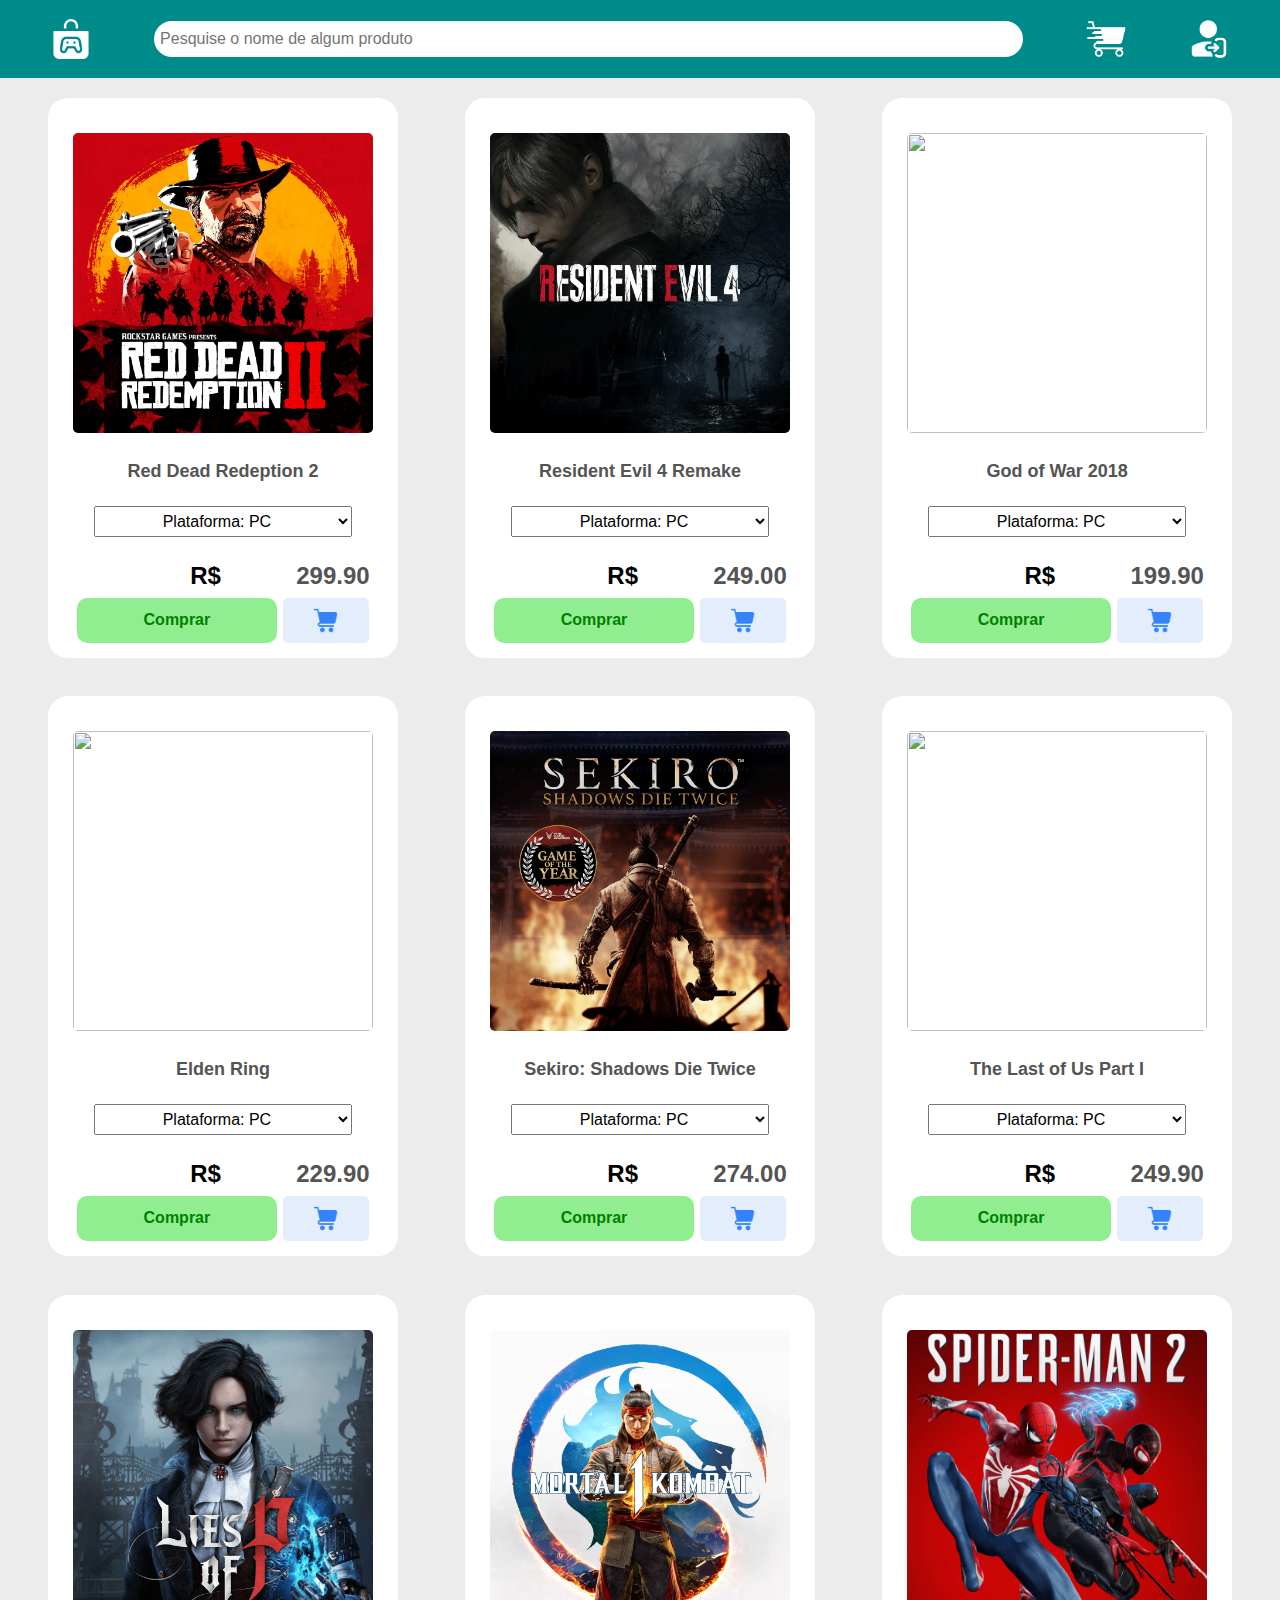
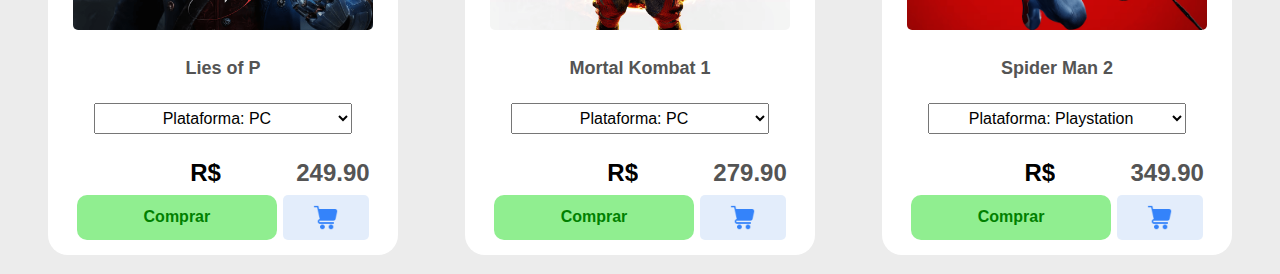
==== index.html @ 0bd013c5 "agr vai p*******a" ====
<!DOCTYPE html>
<html lang="pt-br">

<head>
    <meta charset="UTF-8">
    <meta name="viewport" content="width=device-width, initial-scale=1.0">
    <link rel="icon" type="image/x-icon" href="img/icons/loja-de-jogos.png">
    <link rel="stylesheet" href="https://cdn.jsdelivr.net/npm/bootstrap@4.0.0/dist/css/bootstrap.min.css"
        integrity="sha384-Gn5384xqQ1aoWXA+058RXPxPg6fy4IWvTNh0E263XmFcJlSAwiGgFAW/dAiS6JXm" crossorigin="anonymous">
    <link rel="stylesheet" href="css/index.css">
    <title>Loja online</title>
</head>

<body onload="carrinho()">
    <header>
        <div class="options">
            <a href="index.html"><img src="img/icons/loja-de-fachada.png" alt=""></a>
            <input type="search" placeholder="Pesquise o nome de algum produto">
            <a href="carrinho.html"><img src="img/icons/carrinho-de-compras.png" alt=""></a>
            <a href="cadastro.html"><img src="img/icons/login.png" id="user"></a>
            <button class="logDesactive" onclick="sair()"><img src="img/icons/logout.png" alt="visitante"></button>
        </div>
    </header>

    <div class="list">
        <div class="item">
            <img id="img1" src="img/rdr2.png" alt="" class="img"><br>
            <input id="desc1" class="desc" type="text" value="Red Dead Redeption 2" disabled>
            <div>
                <select name="platform" id="platform1">
                    <option value="PC">Plataforma: PC</option>
                    <option value="XBOX">Plataforma: XBOX</option>
                    <option value="Playstation">Plataforma: Playstation</option>
                </select>
            </div>
            <div>
                <input class="price" type="text" value="R$">
                <input id="price1" class="price" type="text" value="299.90" disabled>
            </div>
            <div>
                <a href="carrinho.html" class="buy"
                    onclick="addCarrinho('#img1', '#platform1', '#desc1', '#price1')">Comprar</a>
                <button class="setCart" onclick="addCarrinho('#img1', '#platform1', '#desc1', '#price1') ,     alert('Item adicionado ao carrinho!')
                "><img src="img/icons/carrinho-carrinho.png" alt="" class="icon"></button>
            </div>
        </div>
        <div class="item">
            <img id="img2" src="img/re4.png" alt="" class="img"><br>
            <input id="desc2" class="desc" type="text" value="Resident Evil 4 Remake" disabled>
            <div>
                <select name="platform" id="platform2">
                    <option value="PC">Plataforma: PC</option>
                    <option value="XBOX">Plataforma: XBOX</option>
                    <option value="Playstation">Plataforma: Playstation</option>
                </select>
            </div>
            <div>
                <input class="price" type="text" value="R$">
                <input id="price2" class="price" type="text" value="249.00" disabled>
            </div>
            <div>
                <a href="carrinho.html" class="buy"
                    onclick="addCarrinho('#img2', '#platform2', '#desc2', '#price2')">Comprar</a>
                <button class="setCart" onclick="addCarrinho('#img2', '#platform2', '#desc2', '#price2') ,     alert('Item adicionado ao carrinho!')
                "><img src="img/icons/carrinho-carrinho.png" alt="" class="icon"></button>
            </div>
        </div>
        <div class="item">
            <img id="img3" src="img/gow.png" alt="" class="img"><br>
            <input id="desc3" class="desc" type="text" value="God of War 2018" disabled>
            <div>
                <select name="platform" id="platform3">
                    <option value="PC">Plataforma: PC</option>
                    <option value="XBOX" disabled>Plataforma: XBOX</option>
                    <option value="Playstation">Plataforma: Playstation</option>
                </select>
            </div>
            <div>
                <input class="price" type="text" value="R$">
                <input id="price3" class="price" type="text" value="199.90" disabled>
            </div>
            <div>
                <a href="carrinho.html" class="buy"
                    onclick="addCarrinho('#img3', '#platform3', '#desc3', '#price3')">Comprar</a>
                <button class="setCart" onclick="addCarrinho('#img3', '#platform3', '#desc3', '#price3') ,     alert('Item adicionado ao carrinho!')
                "><img src="img/icons/carrinho-carrinho.png" alt="" class="icon"></button>
            </div>
        </div>
    </div>
    <div class="list">
        <div class="item">
            <img id="img4" src="img/elden_ring.png" alt="" class="img"><br>
            <input id="desc4" class="desc" type="text" value="Elden Ring" disabled>
            <div>
                <select name="platform" id="platform4">
                    <option value="PC">Plataforma: PC</option>
                    <option value="XBOX">Plataforma: XBOX</option>
                    <option value="Playstation">Plataforma: Playstation</option>
                </select>
            </div>
            <div>
                <input class="price" type="text" value="R$">
                <input id="price4" class="price" type="text" value="229.90" disabled>
            </div>
            <div>
                <a href="carrinho.html" class="buy"
                    onclick="addCarrinho('#img4', '#platform4', '#desc4', '#price4')">Comprar</a>
                <button class="setCart" onclick="addCarrinho('#img4', '#platform4', '#desc4', '#price4') ,     alert('Item adicionado ao carrinho!')
                "><img src="img/icons/carrinho-carrinho.png" alt="" class="icon"></button>
            </div>
        </div>
        <div class="item">
            <img id="img5" src="img/sekiro.png" alt="" class="img"><br>
            <input id="desc5" class="desc" type="text" value="Sekiro: Shadows Die Twice" disabled>
            <div>
                <select name="platform" id="platform5">
                    <option value="PC">Plataforma: PC</option>
                    <option value="XBOX">Plataforma: XBOX</option>
                    <option value="Playstation">Plataforma: Playstation</option>
                </select>
            </div>
            <div>
                <input class="price" type="text" value="R$">
                <input id="price5" class="price" type="text" value="274.00" disabled>
            </div>
            <div>
                <a href="carrinho.html" class="buy"
                    onclick="addCarrinho('#img5', '#platform5', '#desc5', '#price5')">Comprar</a>
                <button class="setCart" onclick="addCarrinho('#img5', '#platform5', '#desc5', '#price5') ,     alert('Item adicionado ao carrinho!')
                "><img src="img/icons/carrinho-carrinho.png" alt="" class="icon"></button>
            </div>
        </div>
        <div class="item">
            <img id="img6" src="img/tlou.png" alt="" class="img"><br>
            <input id="desc6" class="desc" type="text" value="The Last of Us Part I" disabled>
            <div>
                <select name="platform" id="platform6">
                    <option value="PC">Plataforma: PC</option>
                    <option value="XBOX" disabled>Plataforma: XBOX</option>
                    <option value="Playstation">Plataforma: Playstation</option>
                </select>
            </div>
            <div>
                <input class="price" type="text" value="R$">
                <input id="price6" class="price" type="text" value="249.90" disabled>
            </div>
            <div>
                <a href="carrinho.html" class="buy"
                    onclick="addCarrinho('#img6', '#platform6', '#desc6', '#price6')">Comprar</a>
                <button class="setCart" onclick="addCarrinho('#img6', '#platform6', '#desc6', '#price6') ,     alert('Item adicionado ao carrinho!')
                "><img src="img/icons/carrinho-carrinho.png" class="icon"></button>
            </div>
        </div>
    </div>
    <div class="list">
        <div class="item">
            <img id="img7" src="img/lies_of_p.png" alt="" class="img"><br>
            <input id="desc7" class="desc" type="text" value="Lies of P" disabled>
            <div>
                <select name="platform" id="platform7">
                    <option value="PC">Plataforma: PC</option>
                    <option value="XBOX">Plataforma: XBOX</option>
                    <option value="Playstation">Plataforma: Playstation</option>
                </select>
            </div>
            <div>
                <input class="price" type="text" value="R$">
                <input id="price7" class="price" type="text" value="249.90" disabled>
            </div>
            <div>
                <a href="carrinho.html" class="buy"
                    onclick="addCarrinho('#img7', '#platform7', '#desc7', '#price7')">Comprar</a>
                <button class="setCart" onclick="addCarrinho('#img7', '#platform7', '#desc7', '#price7') ,      alert('Item adicionado ao carrinho!')
                "><img src="img/icons/carrinho-carrinho.png" class="icon"></button>
            </div>
        </div>
        <div class="item">
            <img id="img8" src="img/mk1.png" alt="" class="img"><br>
            <input id="desc8" class="desc" type="text" value="Mortal Kombat 1" disabled>
            <div>
                <select name="platform" id="platform8">
                    <option value="PC">Plataforma: PC</option>
                    <option value="XBOX">Plataforma: XBOX</option>
                    <option value="Playstation">Plataforma: Playstation</option>
                </select>
            </div>
            <div>
                <input class="price" type="text" value="R$">
                <input id="price8" class="price" type="text" value="279.90" disabled>
            </div>
            <div>
                <a href="carrinho.html" class="buy"
                    onclick="addCarrinho('#img8', '#platform8', '#desc8', '#price8')">Comprar</a>
                <button class="setCart" onclick="addCarrinho('#img8', '#platform8', '#desc8', '#price8') ,     alert('Item adicionado ao carrinho!')
                "><img src="img/icons/carrinho-carrinho.png" alt="" class="icon"></button>
            </div>
        </div>
        <div class="item">
            <img id="img9" src="img/sp2.png" alt="" class="img"><br>
            <input id="desc9" class="desc" type="text" value="Spider Man 2" disabled>
            <div>
                <select name="platform" id="platform9">
                    <option value="PC" disabled>Plataforma: PC</option>
                    <option value="XBOX" disabled>Plataforma: XBOX</option>
                    <option value="Playstation">Plataforma: Playstation</option>
                </select>
            </div>
            <div>
                <input class="price" type="text" value="R$">
                <input id="price9" class="price" type="text" value="349.90" disabled>
            </div>
            <div>
                <a href="carrinho.html" class="buy"
                    onclick="addCarrinho('#img9', '#platform9', '#desc9', '#price9')">Comprar</a>
                <button class="setCart" onclick="addCarrinho('#img9', '#platform9', '#desc9', '#price9') ,     alert('Item adicionado ao carrinho!')
                "><img src="img/icons/carrinho-carrinho.png" alt="" class="icon"></button>
            </div>
        </div>
    </div>

    <script src="js/cadastro.js"></script>
    <script src="js/carrinho.js"></script>
</body>

</html>
---- css/index.css ----
body {
    background-color: rgb(236, 236, 236);
    text-decoration: none;
    font-family: sans-serif;
}

.options {
    display: flex;
    justify-content: space-around;
    text-align: center;
    align-items: center;
    background-color: darkcyan;
    padding: 1.5%;
}

.options input {
    width: 70%;
    padding: 0.5%;
    border: none;
    border-radius: 20px;
    outline: none;
}

.options img {
    width: 40px;
    height: 40px;
    filter: invert(100);
}

.list {
    display: flex;
    flex-direction: row;
    justify-content: space-evenly;
}

.item {
    display: flex;
    flex-direction: column;
    align-items: center;
    justify-content: center;
    text-align: center;
    background-color: white;
    border-radius: 20px;
    width: 350px;
    margin: 1.5%;
}

.item div {
    display: flex;
    flex-direction: row;
    width: 85%;
}

.item input {
    background-color: transparent;
    border: none;
    outline: none;
    width: 80%;
}

select {
    width: 100%;
    padding: 5px;
    outline: none;
    text-align: center;
    margin: 20px;
}

option:disabled {
    background-color: lightcoral;
    color: red;
}

.desc {
    text-align: center;
    font-weight: bolder;
    font-size: large;
}

.price {
    text-align: right;
    font-weight: bolder;
    font-size: x-large;
}

.item button,
.item a {
    text-decoration: none;
    border: none;
    outline: none;
    padding: 10px;
    margin: 1%;
    margin-bottom: 5%;
    transition: 0.5s;
}

.buy {
    background-color: lightgreen;
    color: green;
    font-weight: bolder;
    border-radius: 10px;
    width: 70%;
}


.buy:hover {
    background-color: rgba(112, 185, 112, 0.788);
    color: green;
    transition: 0.5s;
}

.setCart:hover {
    background-color: rgba(65, 137, 230, 0.281);
    transition: 0.5s;

}

.setCart img {
    width: 25px;
}

.setCart {
    background-color: rgba(65, 137, 230, .15);
    border-radius: 5px;
    width: 30%;


}

.item .img {
    width: 300px;
    height: 300px;
    margin-top: 10%;
    border-radius: 5px;
}

.logActive{
    display: block;
    background-color: transparent;
    border: none;
    outline: none;
}

.logDesactive{
    display: none;
}
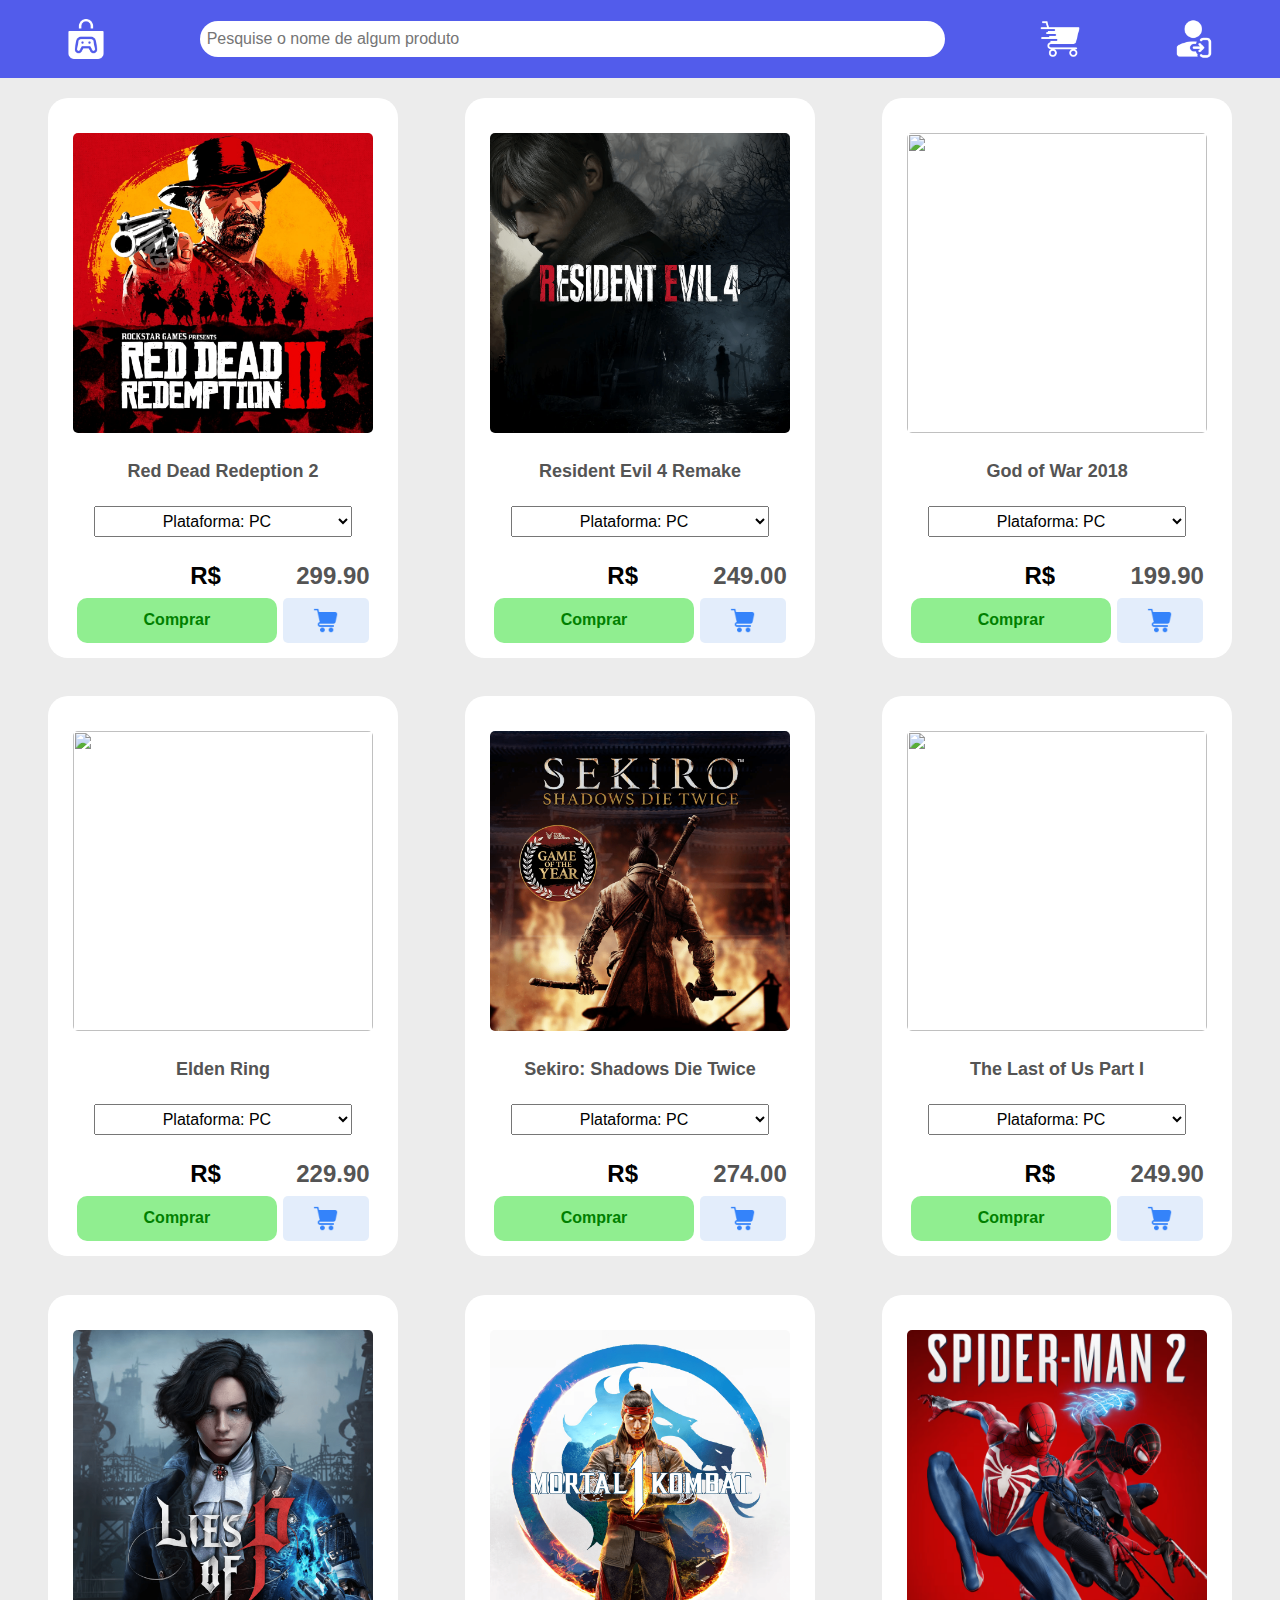
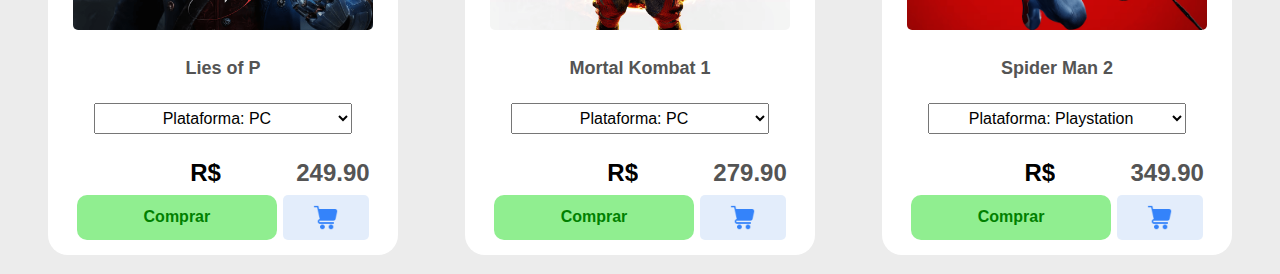
==== commit 501030b6: "update loja" ====
--- a/index.html
+++ b/index.html
@@ -8,6 +8,7 @@
     <link rel="stylesheet" href="https://cdn.jsdelivr.net/npm/bootstrap@4.0.0/dist/css/bootstrap.min.css"
         integrity="sha384-Gn5384xqQ1aoWXA+058RXPxPg6fy4IWvTNh0E263XmFcJlSAwiGgFAW/dAiS6JXm" crossorigin="anonymous">
     <link rel="stylesheet" href="css/index.css">
+    <link rel="stylesheet" href="css/header.css">
     <title>Loja online</title>
 </head>
 
--- a/css/index.css
+++ b/css/index.css
@@ -1,36 +1,23 @@
 body {
+    width: 100%;
+    height: min-content;
     background-color: rgb(236, 236, 236);
     text-decoration: none;
     font-family: sans-serif;
-}
-
-.options {
-    display: flex;
-    justify-content: space-around;
-    text-align: center;
-    align-items: center;
-    background-color: darkcyan;
-    padding: 1.5%;
-}
-
-.options input {
-    width: 70%;
-    padding: 0.5%;
-    border: none;
-    border-radius: 20px;
-    outline: none;
-}
-
-.options img {
-    width: 40px;
-    height: 40px;
-    filter: invert(100);
 }
 
 .list {
     display: flex;
     flex-direction: row;
     justify-content: space-evenly;
+}
+
+@media screen and (max-width: 767px) {
+    .list {
+        flex-direction: column;
+        justify-content: center;
+        width: 100%;
+    }
 }
 
 .item {
@@ -45,10 +32,25 @@
     margin: 1.5%;
 }
 
+@media screen and (max-width: 767px) {
+    .item {
+        margin: 0 auto;
+        margin-bottom: 2.5%;
+        margin-top: 5%;
+
+    }
+}
+
 .item div {
     display: flex;
     flex-direction: row;
     width: 85%;
+}
+
+@media screen and (max-width: 767px) {
+    .item div {
+        width: 90%;
+    }
 }
 
 .item input {
@@ -134,13 +136,10 @@
     border-radius: 5px;
 }
 
-.logActive{
-    display: block;
-    background-color: transparent;
-    border: none;
-    outline: none;
+@media screen and (max-width: 767px) {
+    .item .img {
+        width: 275px;
+        height: 275px;
+        margin-top: 5%;
+    }
 }
-
-.logDesactive{
-    display: none;
-}
--- a/css/header.css
+++ b/css/header.css
@@ -0,0 +1,66 @@
+body {
+    background-color: rgb(236, 236, 236);
+    text-decoration: none;
+    font-family: sans-serif;
+}
+
+.options {
+    display: flex;
+    justify-content: space-around;
+    text-align: center;
+    align-items: center;
+    background-color: #525CEB;
+    padding: 1.5%;
+}
+
+@media screen and (max-width: 767px) {
+    .options {
+        padding: 5%;
+        justify-content: space-between;
+    }
+}
+
+.options input {
+    width: 60%;
+    padding: 0.5%;
+    border: none;
+    border-radius: 20px;
+    outline: none;
+}
+
+@media screen and (max-width: 767px) {
+    .options input {
+        padding: 0.2%;
+    }
+}
+
+.options img {
+    width: 40px;
+    height: 40px;
+    filter: invert(100);
+}
+
+#user.log{
+    border-radius: 50%;
+    filter: invert(0);
+
+}
+
+@media screen and (max-width: 767px) {
+    .options img {
+        width: 25px;
+        height: 25px;
+    }
+}
+
+.logActive {
+    display: block;
+    background-color: transparent;
+    border: none;
+    outline: none;
+
+}
+
+.logDesactive {
+    display: none;
+}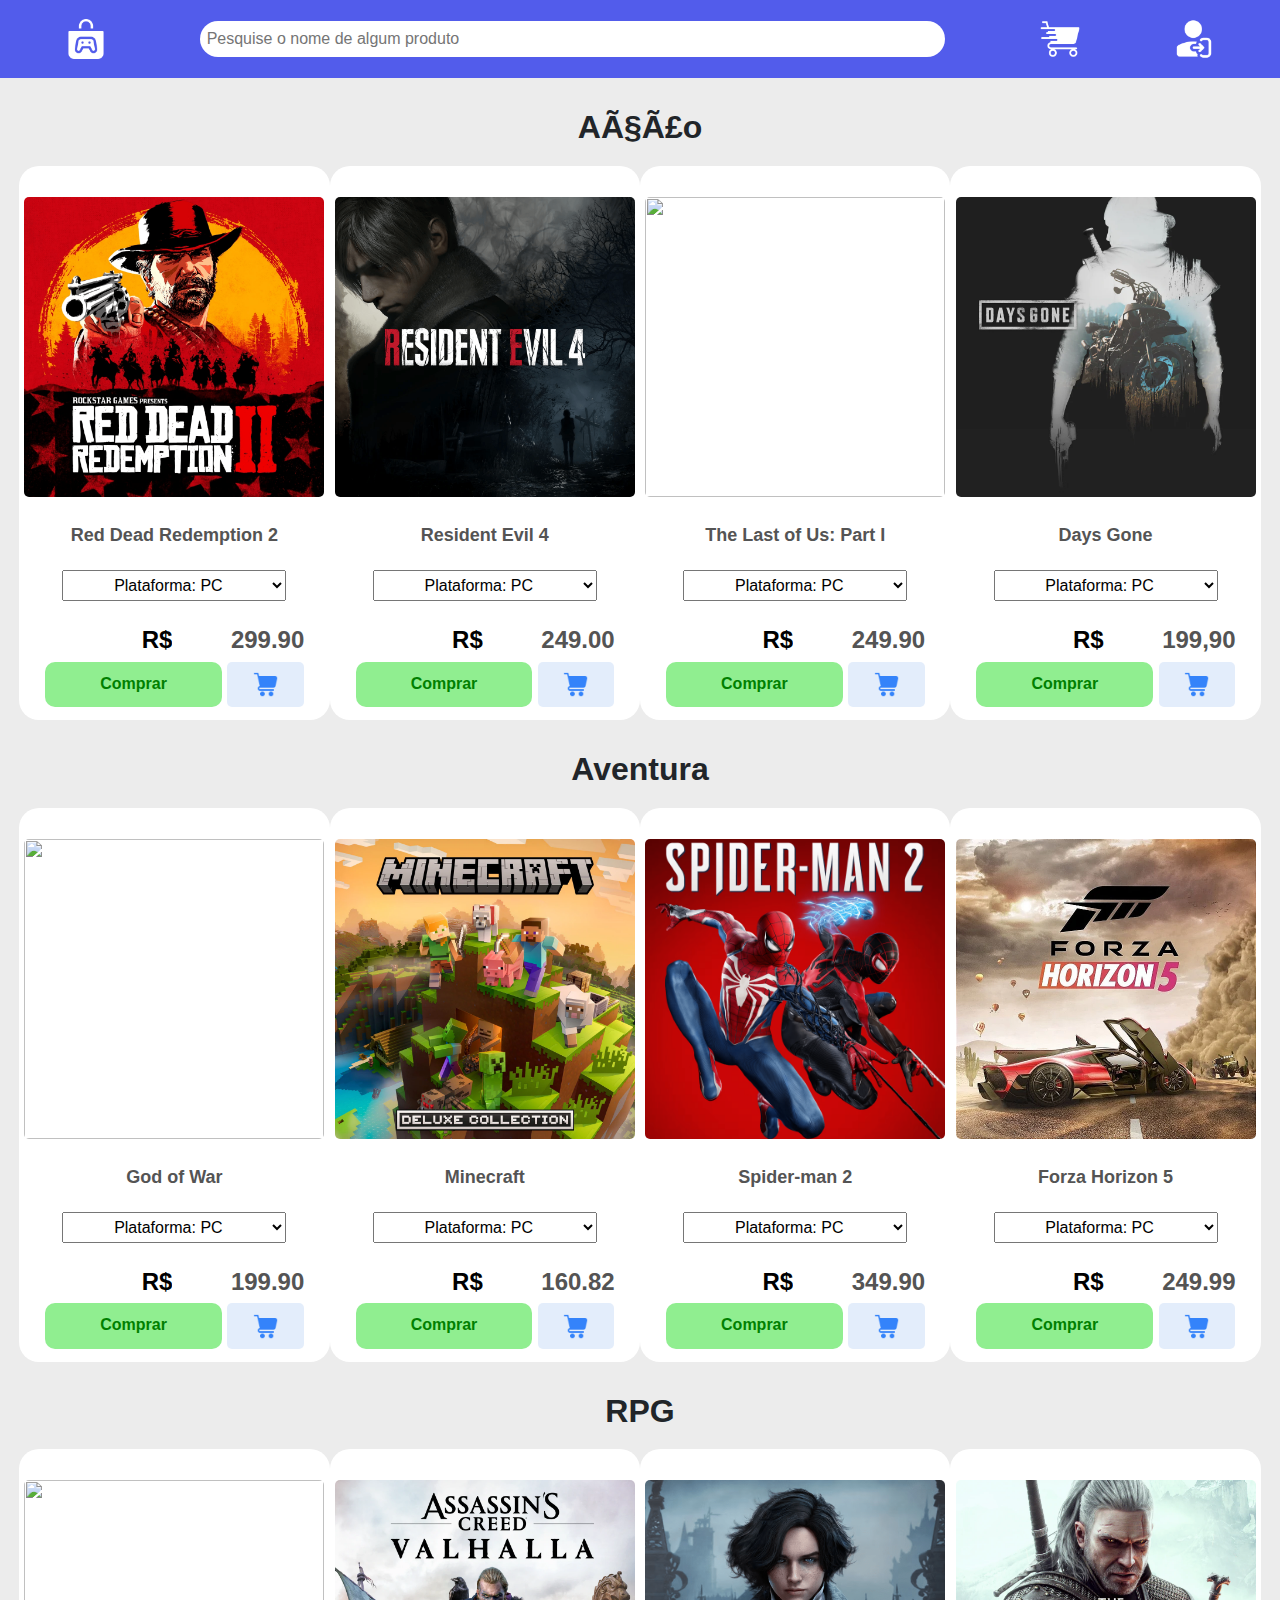
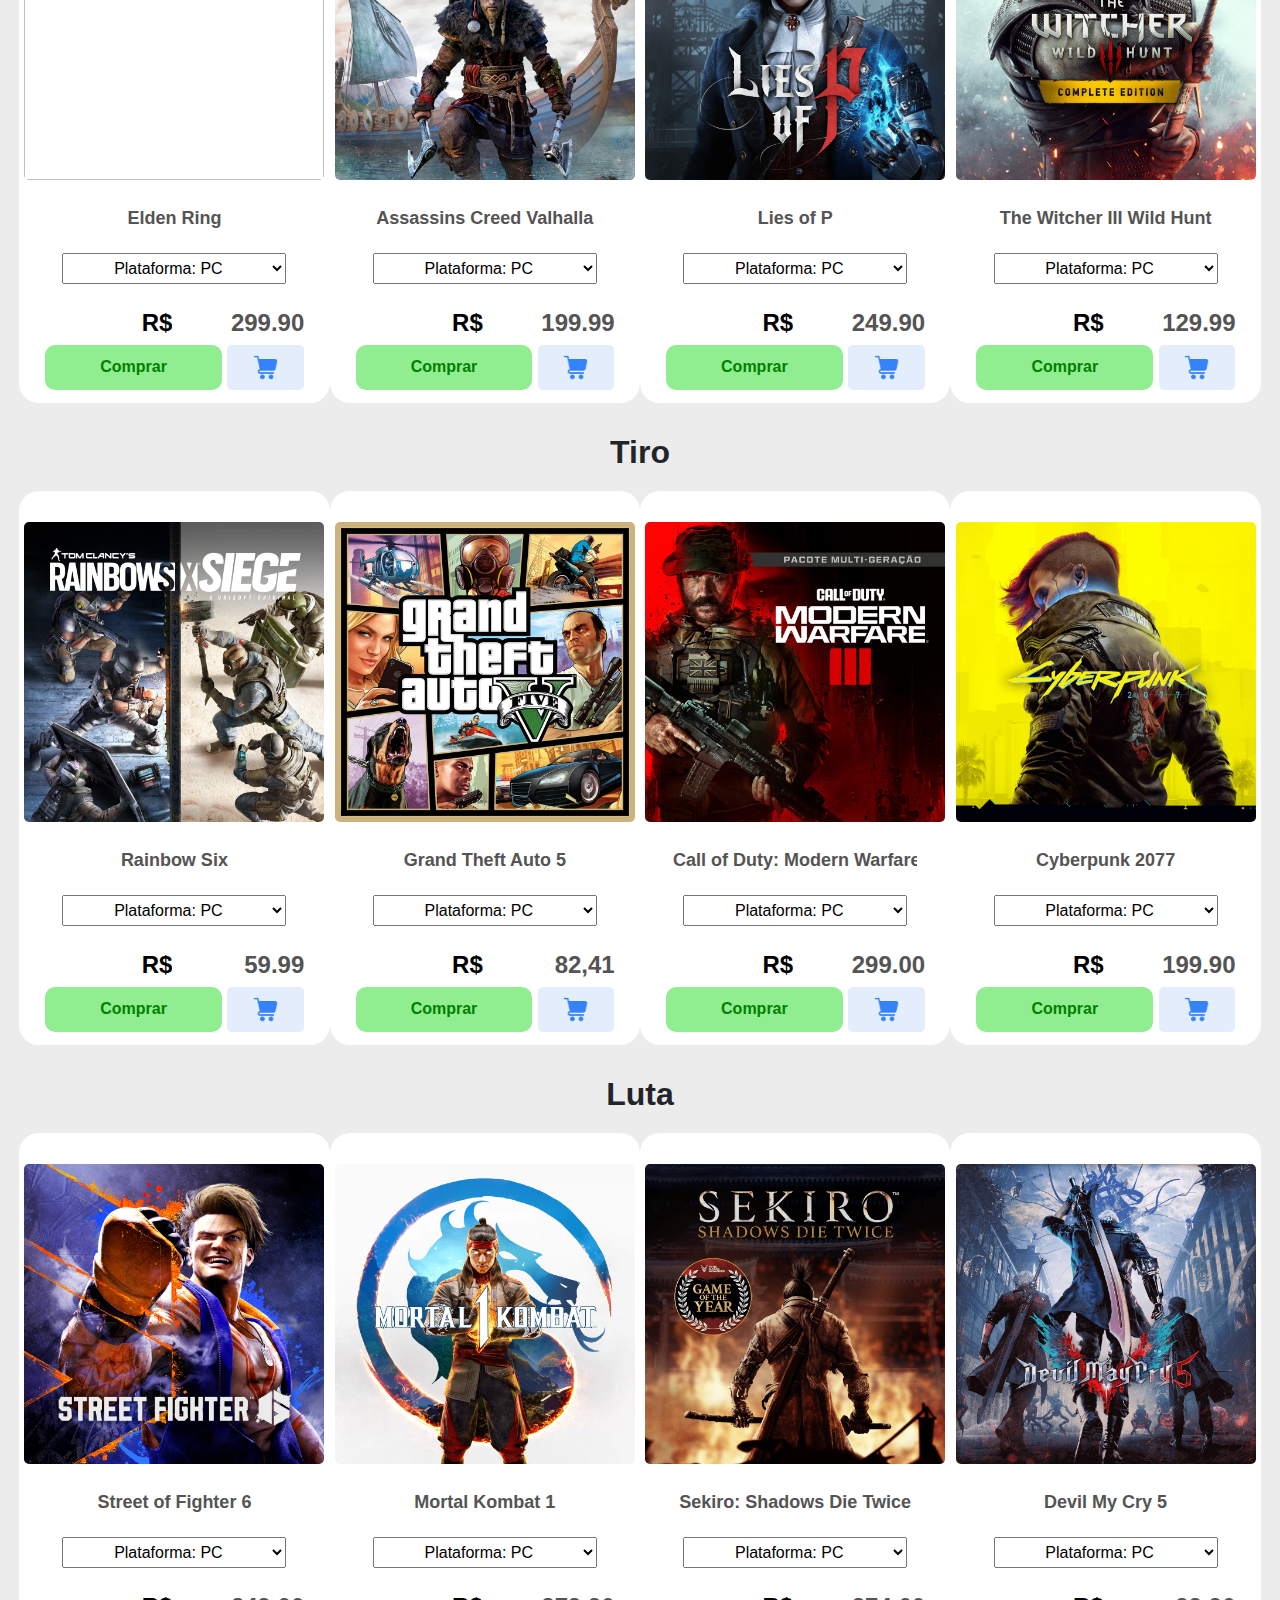
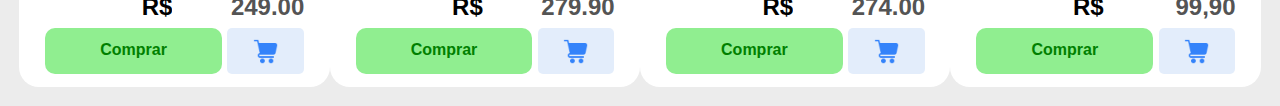
==== commit 27cd256b: "rework index" ====
--- a/index.html
+++ b/index.html
@@ -2,17 +2,17 @@
 <html lang="pt-br">
 
 <head>
-    <meta charset="UTF-8">
+    <meta charset="UTF-">
     <meta name="viewport" content="width=device-width, initial-scale=1.0">
     <link rel="icon" type="image/x-icon" href="img/icons/loja-de-jogos.png">
     <link rel="stylesheet" href="https://cdn.jsdelivr.net/npm/bootstrap@4.0.0/dist/css/bootstrap.min.css"
-        integrity="sha384-Gn5384xqQ1aoWXA+058RXPxPg6fy4IWvTNh0E263XmFcJlSAwiGgFAW/dAiS6JXm" crossorigin="anonymous">
+        integrity="sha34-Gn534xqQ1aoWXA+05RXPxPg6fy4IWvTNh0E263XmFcJlSAwiGgFAW/dAiS6JXm" crossorigin="anonymous">
     <link rel="stylesheet" href="css/index.css">
     <link rel="stylesheet" href="css/header.css">
     <title>Loja online</title>
 </head>
 
-<body onload="carrinho()">
+<body onload="carrinho(), loadItens()">
     <header>
         <div class="options">
             <a href="index.html"><img src="img/icons/loja-de-fachada.png" alt=""></a>
@@ -23,202 +23,433 @@
         </div>
     </header>
 
+    <h2>Ação</h2>
     <div class="list">
         <div class="item">
-            <img id="img1" src="img/rdr2.png" alt="" class="img"><br>
-            <input id="desc1" class="desc" type="text" value="Red Dead Redeption 2" disabled>
-            <div>
-                <select name="platform" id="platform1">
-                    <option value="PC">Plataforma: PC</option>
-                    <option value="XBOX">Plataforma: XBOX</option>
-                    <option value="Playstation">Plataforma: Playstation</option>
-                </select>
-            </div>
-            <div>
-                <input class="price" type="text" value="R$">
-                <input id="price1" class="price" type="text" value="299.90" disabled>
-            </div>
-            <div>
-                <a href="carrinho.html" class="buy"
-                    onclick="addCarrinho('#img1', '#platform1', '#desc1', '#price1')">Comprar</a>
-                <button class="setCart" onclick="addCarrinho('#img1', '#platform1', '#desc1', '#price1') ,     alert('Item adicionado ao carrinho!')
-                "><img src="img/icons/carrinho-carrinho.png" alt="" class="icon"></button>
-            </div>
-        </div>
-        <div class="item">
-            <img id="img2" src="img/re4.png" alt="" class="img"><br>
-            <input id="desc2" class="desc" type="text" value="Resident Evil 4 Remake" disabled>
-            <div>
-                <select name="platform" id="platform2">
-                    <option value="PC">Plataforma: PC</option>
-                    <option value="XBOX">Plataforma: XBOX</option>
-                    <option value="Playstation">Plataforma: Playstation</option>
-                </select>
-            </div>
-            <div>
-                <input class="price" type="text" value="R$">
-                <input id="price2" class="price" type="text" value="249.00" disabled>
-            </div>
-            <div>
-                <a href="carrinho.html" class="buy"
-                    onclick="addCarrinho('#img2', '#platform2', '#desc2', '#price2')">Comprar</a>
-                <button class="setCart" onclick="addCarrinho('#img2', '#platform2', '#desc2', '#price2') ,     alert('Item adicionado ao carrinho!')
-                "><img src="img/icons/carrinho-carrinho.png" alt="" class="icon"></button>
-            </div>
-        </div>
-        <div class="item">
-            <img id="img3" src="img/gow.png" alt="" class="img"><br>
-            <input id="desc3" class="desc" type="text" value="God of War 2018" disabled>
-            <div>
-                <select name="platform" id="platform3">
-                    <option value="PC">Plataforma: PC</option>
-                    <option value="XBOX" disabled>Plataforma: XBOX</option>
-                    <option value="Playstation">Plataforma: Playstation</option>
-                </select>
-            </div>
-            <div>
-                <input class="price" type="text" value="R$">
-                <input id="price3" class="price" type="text" value="199.90" disabled>
-            </div>
-            <div>
-                <a href="carrinho.html" class="buy"
-                    onclick="addCarrinho('#img3', '#platform3', '#desc3', '#price3')">Comprar</a>
-                <button class="setCart" onclick="addCarrinho('#img3', '#platform3', '#desc3', '#price3') ,     alert('Item adicionado ao carrinho!')
-                "><img src="img/icons/carrinho-carrinho.png" alt="" class="icon"></button>
+            <img id="img" src="" alt="" class="img"><br>
+            <input id="desc" class="desc" type="text" value="" disabled>
+            <div>
+                <select name="platform" id="platform">
+                    <option value="PC">Plataforma: PC</option>
+                    <option value="XBOX">Plataforma: XBOX</option>
+                    <option value="Playstation">Plataforma: Playstation</option>
+                </select>
+            </div>
+            <div>
+                <input class="price" type="text" value="R$">
+                <input id="price" class="price" type="text" value="" disabled>
+            </div>
+            <div>
+                <a href="carrinho.html" class="buy" onclick="addCarrinho(0)">Comprar</a>
+                <button class="setCart" onclick="addCarrinho(0) ,      alert('Item adicionado ao carrinho!')
+                "><img src="img/icons/carrinho-carrinho.png" class="icon"></button>
+            </div>
+        </div>
+        <div class="item">
+            <img id="img" src="" alt="" class="img"><br>
+            <input id="desc" class="desc" type="text" value="" disabled>
+            <div>
+                <select name="platform" id="platform">
+                    <option value="PC">Plataforma: PC</option>
+                    <option value="XBOX">Plataforma: XBOX</option>
+                    <option value="Playstation">Plataforma: Playstation</option>
+                </select>
+            </div>
+            <div>
+                <input class="price" type="text" value="R$">
+                <input id="price" class="price" type="text" value="" disabled>
+            </div>
+            <div>
+                <a href="carrinho.html" class="buy" onclick="addCarrinho(1)">Comprar</a>
+                <button class="setCart" onclick="addCarrinho(1) ,     alert('Item adicionado ao carrinho!')
+                "><img src="img/icons/carrinho-carrinho.png" alt="" class="icon"></button>
+            </div>
+        </div>
+        <div class="item">
+            <img id="img" src="" alt="" class="img"><br>
+            <input id="desc" class="desc" type="text" value="" disabled>
+            <div>
+                <select name="platform" id="platform">
+                    <option value="PC">Plataforma: PC</option>
+                    <option value="XBOX">Plataforma: XBOX</option>
+                    <option value="Playstation">Plataforma: Playstation</option>
+                </select>
+            </div>
+            <div>
+                <input class="price" type="text" value="R$">
+                <input id="price" class="price" type="text" value="" disabled>
+            </div>
+            <div>
+                <a href="carrinho.html" class="buy" onclick="addCarrinho(2)">Comprar</a>
+                <button class="setCart" onclick="addCarrinho(2) ,     alert('Item adicionado ao carrinho!')
+                "><img src="img/icons/carrinho-carrinho.png" alt="" class="icon"></button>
+            </div>
+        </div>
+        <div class="item">
+            <img id="img" src="" alt="" class="img"><br>
+            <input id="desc" class="desc" type="text" value="" disabled>
+            <div>
+                <select name="platform" id="platform">
+                    <option value="PC">Plataforma: PC</option>
+                    <option value="XBOX">Plataforma: XBOX</option>
+                    <option value="Playstation">Plataforma: Playstation</option>
+                </select>
+            </div>
+            <div>
+                <input class="price" type="text" value="R$">
+                <input id="price" class="price" type="text" value="" disabled>
+            </div>
+            <div>
+                <a href="carrinho.html" class="buy" onclick="addCarrinho(3)">Comprar</a>
+                <button class="setCart" onclick="addCarrinho(3) ,      alert('Item adicionado ao carrinho!')
+                "><img src="img/icons/carrinho-carrinho.png" class="icon"></button>
             </div>
         </div>
     </div>
+
+    <h2>Aventura</h2>
+
     <div class="list">
-        <div class="item">
-            <img id="img4" src="img/elden_ring.png" alt="" class="img"><br>
-            <input id="desc4" class="desc" type="text" value="Elden Ring" disabled>
-            <div>
-                <select name="platform" id="platform4">
-                    <option value="PC">Plataforma: PC</option>
-                    <option value="XBOX">Plataforma: XBOX</option>
-                    <option value="Playstation">Plataforma: Playstation</option>
-                </select>
-            </div>
-            <div>
-                <input class="price" type="text" value="R$">
-                <input id="price4" class="price" type="text" value="229.90" disabled>
-            </div>
-            <div>
-                <a href="carrinho.html" class="buy"
-                    onclick="addCarrinho('#img4', '#platform4', '#desc4', '#price4')">Comprar</a>
-                <button class="setCart" onclick="addCarrinho('#img4', '#platform4', '#desc4', '#price4') ,     alert('Item adicionado ao carrinho!')
-                "><img src="img/icons/carrinho-carrinho.png" alt="" class="icon"></button>
-            </div>
-        </div>
-        <div class="item">
-            <img id="img5" src="img/sekiro.png" alt="" class="img"><br>
-            <input id="desc5" class="desc" type="text" value="Sekiro: Shadows Die Twice" disabled>
-            <div>
-                <select name="platform" id="platform5">
-                    <option value="PC">Plataforma: PC</option>
-                    <option value="XBOX">Plataforma: XBOX</option>
-                    <option value="Playstation">Plataforma: Playstation</option>
-                </select>
-            </div>
-            <div>
-                <input class="price" type="text" value="R$">
-                <input id="price5" class="price" type="text" value="274.00" disabled>
-            </div>
-            <div>
-                <a href="carrinho.html" class="buy"
-                    onclick="addCarrinho('#img5', '#platform5', '#desc5', '#price5')">Comprar</a>
-                <button class="setCart" onclick="addCarrinho('#img5', '#platform5', '#desc5', '#price5') ,     alert('Item adicionado ao carrinho!')
-                "><img src="img/icons/carrinho-carrinho.png" alt="" class="icon"></button>
-            </div>
-        </div>
-        <div class="item">
-            <img id="img6" src="img/tlou.png" alt="" class="img"><br>
-            <input id="desc6" class="desc" type="text" value="The Last of Us Part I" disabled>
-            <div>
-                <select name="platform" id="platform6">
-                    <option value="PC">Plataforma: PC</option>
-                    <option value="XBOX" disabled>Plataforma: XBOX</option>
-                    <option value="Playstation">Plataforma: Playstation</option>
-                </select>
-            </div>
-            <div>
-                <input class="price" type="text" value="R$">
-                <input id="price6" class="price" type="text" value="249.90" disabled>
-            </div>
-            <div>
-                <a href="carrinho.html" class="buy"
-                    onclick="addCarrinho('#img6', '#platform6', '#desc6', '#price6')">Comprar</a>
-                <button class="setCart" onclick="addCarrinho('#img6', '#platform6', '#desc6', '#price6') ,     alert('Item adicionado ao carrinho!')
-                "><img src="img/icons/carrinho-carrinho.png" class="icon"></button>
+        
+        <div class="item">
+            <img id="img" src="" alt="" class="img"><br>
+            <input id="desc" class="desc" type="text" value="" disabled>
+            <div>
+                <select name="platform" id="platform">
+                    <option value="PC">Plataforma: PC</option>
+                    <option value="XBOX">Plataforma: XBOX</option>
+                    <option value="Playstation">Plataforma: Playstation</option>
+                </select>
+            </div>
+            <div>
+                <input class="price" type="text" value="R$">
+                <input id="price" class="price" type="text" value="" disabled>
+            </div>
+            <div>
+                <a href="carrinho.html" class="buy" onclick="addCarrinho(4)">Comprar</a>
+                <button class="setCart" onclick="addCarrinho(4) ,     alert('Item adicionado ao carrinho!')
+                "><img src="img/icons/carrinho-carrinho.png" alt="" class="icon"></button>
+            </div>
+        </div>
+        <div class="item">
+            <img id="img" src="" alt="" class="img"><br>
+            <input id="desc" class="desc" type="text" value="" disabled>
+            <div>
+                <select name="platform" id="platform">
+                    <option value="PC">Plataforma: PC</option>
+                    <option value="XBOX">Plataforma: XBOX</option>
+                    <option value="Playstation">Plataforma: Playstation</option>
+                </select>
+            </div>
+            <div>
+                <input class="price" type="text" value="R$">
+                <input id="price" class="price" type="text" value="" disabled>
+            </div>
+            <div>
+                <a href="carrinho.html" class="buy" onclick="addCarrinho(5)">Comprar</a>
+                <button class="setCart" onclick="addCarrinho(5) ,     alert('Item adicionado ao carrinho!')
+                "><img src="img/icons/carrinho-carrinho.png" alt="" class="icon"></button>
+            </div>
+        </div>
+
+        <div class="item">
+            <img id="img" src="" alt="" class="img"><br>
+            <input id="desc" class="desc" type="text" value="" disabled>
+            <div>
+                <select name="platform" id="platform">
+                    <option value="PC">Plataforma: PC</option>
+                    <option value="XBOX">Plataforma: XBOX</option>
+                    <option value="Playstation">Plataforma: Playstation</option>
+                </select>
+            </div>
+            <div>
+                <input class="price" type="text" value="R$">
+                <input id="price" class="price" type="text" value="" disabled>
+            </div>
+            <div>
+                <a href="carrinho.html" class="buy" onclick="addCarrinho(6)">Comprar</a>
+                <button class="setCart" onclick="addCarrinho(6) ,      alert('Item adicionado ao carrinho!')
+                "><img src="img/icons/carrinho-carrinho.png" class="icon"></button>
+            </div>
+        </div>
+        <div class="item">
+            <img id="img" src="" alt="" class="img"><br>
+            <input id="desc" class="desc" type="text" value="" disabled>
+            <div>
+                <select name="platform" id="platform">
+                    <option value="PC">Plataforma: PC</option>
+                    <option value="XBOX">Plataforma: XBOX</option>
+                    <option value="Playstation">Plataforma: Playstation</option>
+                </select>
+            </div>
+            <div>
+                <input class="price" type="text" value="R$">
+                <input id="price" class="price" type="text" value="" disabled>
+            </div>
+            <div>
+                <a href="carrinho.html" class="buy" onclick="addCarrinho(7)">Comprar</a>
+                <button class="setCart" onclick="addCarrinho(7) ,     alert('Item adicionado ao carrinho!')
+                "><img src="img/icons/carrinho-carrinho.png" alt="" class="icon"></button>
             </div>
         </div>
     </div>
+
+    <h2>RPG</h2>
+
     <div class="list">
-        <div class="item">
-            <img id="img7" src="img/lies_of_p.png" alt="" class="img"><br>
-            <input id="desc7" class="desc" type="text" value="Lies of P" disabled>
-            <div>
-                <select name="platform" id="platform7">
-                    <option value="PC">Plataforma: PC</option>
-                    <option value="XBOX">Plataforma: XBOX</option>
-                    <option value="Playstation">Plataforma: Playstation</option>
-                </select>
-            </div>
-            <div>
-                <input class="price" type="text" value="R$">
-                <input id="price7" class="price" type="text" value="249.90" disabled>
-            </div>
-            <div>
-                <a href="carrinho.html" class="buy"
-                    onclick="addCarrinho('#img7', '#platform7', '#desc7', '#price7')">Comprar</a>
-                <button class="setCart" onclick="addCarrinho('#img7', '#platform7', '#desc7', '#price7') ,      alert('Item adicionado ao carrinho!')
-                "><img src="img/icons/carrinho-carrinho.png" class="icon"></button>
-            </div>
-        </div>
-        <div class="item">
-            <img id="img8" src="img/mk1.png" alt="" class="img"><br>
-            <input id="desc8" class="desc" type="text" value="Mortal Kombat 1" disabled>
-            <div>
-                <select name="platform" id="platform8">
-                    <option value="PC">Plataforma: PC</option>
-                    <option value="XBOX">Plataforma: XBOX</option>
-                    <option value="Playstation">Plataforma: Playstation</option>
-                </select>
-            </div>
-            <div>
-                <input class="price" type="text" value="R$">
-                <input id="price8" class="price" type="text" value="279.90" disabled>
-            </div>
-            <div>
-                <a href="carrinho.html" class="buy"
-                    onclick="addCarrinho('#img8', '#platform8', '#desc8', '#price8')">Comprar</a>
-                <button class="setCart" onclick="addCarrinho('#img8', '#platform8', '#desc8', '#price8') ,     alert('Item adicionado ao carrinho!')
-                "><img src="img/icons/carrinho-carrinho.png" alt="" class="icon"></button>
-            </div>
-        </div>
-        <div class="item">
-            <img id="img9" src="img/sp2.png" alt="" class="img"><br>
-            <input id="desc9" class="desc" type="text" value="Spider Man 2" disabled>
-            <div>
-                <select name="platform" id="platform9">
-                    <option value="PC" disabled>Plataforma: PC</option>
-                    <option value="XBOX" disabled>Plataforma: XBOX</option>
-                    <option value="Playstation">Plataforma: Playstation</option>
-                </select>
-            </div>
-            <div>
-                <input class="price" type="text" value="R$">
-                <input id="price9" class="price" type="text" value="349.90" disabled>
-            </div>
-            <div>
-                <a href="carrinho.html" class="buy"
-                    onclick="addCarrinho('#img9', '#platform9', '#desc9', '#price9')">Comprar</a>
-                <button class="setCart" onclick="addCarrinho('#img9', '#platform9', '#desc9', '#price9') ,     alert('Item adicionado ao carrinho!')
+        
+        <div class="item">
+            <img id="img" src="" alt="" class="img"><br>
+            <input id="desc" class="desc" type="text" value="" disabled>
+            <div>
+                <select name="platform" id="platform">
+                    <option value="PC">Plataforma: PC</option>
+                    <option value="XBOX">Plataforma: XBOX</option>
+                    <option value="Playstation">Plataforma: Playstation</option>
+                </select>
+            </div>
+            <div>
+                <input class="price" type="text" value="R$">
+                <input id="price" class="price" type="text" value="" disabled>
+            </div>
+            <div>
+                <a href="carrinho.html" class="buy" onclick="addCarrinho(8)">Comprar</a>
+                <button class="setCart" onclick="addCarrinho(8) ,     alert('Item adicionado ao carrinho!')
+                "><img src="img/icons/carrinho-carrinho.png" alt="" class="icon"></button>
+            </div>
+        </div>
+
+        <div class="item">
+            <img id="img" src="" alt="" class="img"><br>
+            <input id="desc" class="desc" type="text" value="" disabled>
+            <div>
+                <select name="platform" id="platform">
+                    <option value="PC">Plataforma: PC</option>
+                    <option value="XBOX">Plataforma: XBOX</option>
+                    <option value="Playstation">Plataforma: Playstation</option>
+                </select>
+            </div>
+            <div>
+                <input class="price" type="text" value="R$">
+                <input id="price" class="price" type="text" value="" disabled>
+            </div>
+            <div>
+                <a href="carrinho.html" class="buy" onclick="addCarrinho(9)">Comprar</a>
+                <button class="setCart" onclick="addCarrinho(9) ,      alert('Item adicionado ao carrinho!')
+                "><img src="img/icons/carrinho-carrinho.png" class="icon"></button>
+            </div>
+        </div>
+        <div class="item">
+            <img id="img" src="" alt="" class="img"><br>
+            <input id="desc" class="desc" type="text" value="" disabled>
+            <div>
+                <select name="platform" id="platform">
+                    <option value="PC">Plataforma: PC</option>
+                    <option value="XBOX">Plataforma: XBOX</option>
+                    <option value="Playstation">Plataforma: Playstation</option>
+                </select>
+            </div>
+            <div>
+                <input class="price" type="text" value="R$">
+                <input id="price" class="price" type="text" value="" disabled>
+            </div>
+            <div>
+                <a href="carrinho.html" class="buy" onclick="addCarrinho(10)">Comprar</a>
+                <button class="setCart" onclick="addCarrinho(10) ,     alert('Item adicionado ao carrinho!')
+                "><img src="img/icons/carrinho-carrinho.png" alt="" class="icon"></button>
+            </div>
+        </div>
+        <div class="item">
+            <img id="img" src="" alt="" class="img"><br>
+            <input id="desc" class="desc" type="text" value="" disabled>
+            <div>
+                <select name="platform" id="platform">
+                    <option value="PC">Plataforma: PC</option>
+                    <option value="XBOX">Plataforma: XBOX</option>
+                    <option value="Playstation">Plataforma: Playstation</option>
+                </select>
+            </div>
+            <div>
+                <input class="price" type="text" value="R$">
+                <input id="price" class="price" type="text" value="" disabled>
+            </div>
+            <div>
+                <a href="carrinho.html" class="buy" onclick="addCarrinho(11)">Comprar</a>
+                <button class="setCart" onclick="addCarrinho(11) ,     alert('Item adicionado ao carrinho!')
                 "><img src="img/icons/carrinho-carrinho.png" alt="" class="icon"></button>
             </div>
         </div>
     </div>
 
+    <h2>Tiro</h2>
+
+    <div class="list">
+        <div class="item">
+            <img id="img" src="" alt="" class="img"><br>
+            <input id="desc" class="desc" type="text" value="" disabled>
+            <div>
+                <select name="platform" id="platform">
+                    <option value="PC">Plataforma: PC</option>
+                    <option value="XBOX">Plataforma: XBOX</option>
+                    <option value="Playstation">Plataforma: Playstation</option>
+                </select>
+            </div>
+            <div>
+                <input class="price" type="text" value="R$">
+                <input id="price" class="price" type="text" value="" disabled>
+            </div>
+            <div>
+                <a href="carrinho.html" class="buy" onclick="addCarrinho(12)">Comprar</a>
+                <button class="setCart" onclick="addCarrinho(12) ,      alert('Item adicionado ao carrinho!')
+                "><img src="img/icons/carrinho-carrinho.png" class="icon"></button>
+            </div>
+        </div>
+        <div class="item">
+            <img id="img" src="" alt="" class="img"><br>
+            <input id="desc" class="desc" type="text" value="" disabled>
+            <div>
+                <select name="platform" id="platform">
+                    <option value="PC">Plataforma: PC</option>
+                    <option value="XBOX">Plataforma: XBOX</option>
+                    <option value="Playstation">Plataforma: Playstation</option>
+                </select>
+            </div>
+            <div>
+                <input class="price" type="text" value="R$">
+                <input id="price" class="price" type="text" value="" disabled>
+            </div>
+            <div>
+                <a href="carrinho.html" class="buy" onclick="addCarrinho(13)">Comprar</a>
+                <button class="setCart" onclick="addCarrinho(13) ,     alert('Item adicionado ao carrinho!')
+                "><img src="img/icons/carrinho-carrinho.png" alt="" class="icon"></button>
+            </div>
+        </div>
+        <div class="item">
+            <img id="img" src="" alt="" class="img"><br>
+            <input id="desc" class="desc" type="text" value="" disabled>
+            <div>
+                <select name="platform" id="platform">
+                    <option value="PC">Plataforma: PC</option>
+                    <option value="XBOX">Plataforma: XBOX</option>
+                    <option value="Playstation">Plataforma: Playstation</option>
+                </select>
+            </div>
+            <div>
+                <input class="price" type="text" value="R$">
+                <input id="price" class="price" type="text" value="" disabled>
+            </div>
+            <div>
+                <a href="carrinho.html" class="buy" onclick="addCarrinho(14)">Comprar</a>
+                <button class="setCart" onclick="addCarrinho(14) ,     alert('Item adicionado ao carrinho!')
+                "><img src="img/icons/carrinho-carrinho.png" alt="" class="icon"></button>
+            </div>
+        </div>
+        <div class="item">
+            <img id="img" src="" alt="" class="img"><br>
+            <input id="desc" class="desc" type="text" value="" disabled>
+            <div>
+                <select name="platform" id="platform">
+                    <option value="PC">Plataforma: PC</option>
+                    <option value="XBOX">Plataforma: XBOX</option>
+                    <option value="Playstation">Plataforma: Playstation</option>
+                </select>
+            </div>
+            <div>
+                <input class="price" type="text" value="R$">
+                <input id="price" class="price" type="text" value="" disabled>
+            </div>
+            <div>
+                <a href="carrinho.html" class="buy" onclick="addCarrinho(15)">Comprar</a>
+                <button class="setCart" onclick="addCarrinho(15) ,      alert('Item adicionado ao carrinho!')
+                "><img src="img/icons/carrinho-carrinho.png" class="icon"></button>
+            </div>
+        </div>
+    </div>
+
+    <h2>Luta</h2>
+
+    <div class="list">
+        <div class="item">
+            <img id="img" src="" alt="" class="img"><br>
+            <input id="desc" class="desc" type="text" value="" disabled>
+            <div>
+                <select name="platform" id="platform">
+                    <option value="PC">Plataforma: PC</option>
+                    <option value="XBOX">Plataforma: XBOX</option>
+                    <option value="Playstation">Plataforma: Playstation</option>
+                </select>
+            </div>
+            <div>
+                <input class="price" type="text" value="R$">
+                <input id="price" class="price" type="text" value="" disabled>
+            </div>
+            <div>
+                <a href="carrinho.html" class="buy" onclick="addCarrinho(16)">Comprar</a>
+                <button class="setCart" onclick="addCarrinho(16) ,     alert('Item adicionado ao carrinho!')
+                "><img src="img/icons/carrinho-carrinho.png" alt="" class="icon"></button>
+            </div>
+        </div>
+        <div class="item">
+            <img id="img" src="" alt="" class="img"><br>
+            <input id="desc" class="desc" type="text" value="" disabled>
+            <div>
+                <select name="platform" id="platform">
+                    <option value="PC">Plataforma: PC</option>
+                    <option value="XBOX">Plataforma: XBOX</option>
+                    <option value="Playstation">Plataforma: Playstation</option>
+                </select>
+            </div>
+            <div>
+                <input class="price" type="text" value="R$">
+                <input id="price" class="price" type="text" value="" disabled>
+            </div>
+            <div>
+                <a href="carrinho.html" class="buy" onclick="addCarrinho(17)">Comprar</a>
+                <button class="setCart" onclick="addCarrinho(17) ,     alert('Item adicionado ao carrinho!')
+                "><img src="img/icons/carrinho-carrinho.png" alt="" class="icon"></button>
+            </div>
+        </div>
+        <div class="item">
+            <img id="img" src="" alt="" class="img"><br>
+            <input id="desc" class="desc" type="text" value="" disabled>
+            <div>
+                <select name="platform" id="platform">
+                    <option value="PC">Plataforma: PC</option>
+                    <option value="XBOX">Plataforma: XBOX</option>
+                    <option value="Playstation">Plataforma: Playstation</option>
+                </select>
+            </div>
+            <div>
+                <input class="price" type="text" value="R$">
+                <input id="price" class="price" type="text" value="" disabled>
+            </div>
+            <div>
+                <a href="carrinho.html" class="buy" onclick="addCarrinho(18)">Comprar</a>
+                <button class="setCart" onclick="addCarrinho(18) ,     alert('Item adicionado ao carrinho!')
+                "><img src="img/icons/carrinho-carrinho.png" alt="" class="icon"></button>
+            </div>
+        </div>
+        <div class="item">
+            <img id="img" src="" alt="" class="img"><br>
+            <input id="desc" class="desc" type="text" value="" disabled>
+            <div>
+                <select name="platform" id="platform">
+                    <option value="PC">Plataforma: PC</option>
+                    <option value="XBOX">Plataforma: XBOX</option>
+                    <option value="Playstation">Plataforma: Playstation</option>
+                </select>
+            </div>
+            <div>
+                <input class="price" type="text" value="R$">
+                <input id="price" class="price" type="text" value="" disabled>
+            </div>
+            <div>
+                <a href="carrinho.html" class="buy" onclick="addCarrinho(19)">Comprar</a>
+                <button class="setCart" onclick="addCarrinho(19) ,     alert('Item adicionado ao carrinho!')
+                "><img src="img/icons/carrinho-carrinho.png" alt="" class="icon"></button>
+            </div>
+        </div>
+    </div>
     <script src="js/cadastro.js"></script>
     <script src="js/carrinho.js"></script>
 </body>
--- a/css/index.css
+++ b/css/index.css
@@ -9,7 +9,8 @@
 .list {
     display: flex;
     flex-direction: row;
-    justify-content: space-evenly;
+    justify-content: space-around;
+    margin: 1.5%;
 }
 
 @media screen and (max-width: 767px) {
@@ -18,6 +19,12 @@
         justify-content: center;
         width: 100%;
     }
+}
+
+h2{
+    margin-top: 30px;
+    text-align: center;
+    font-weight: bolder;
 }
 
 .item {
@@ -29,7 +36,6 @@
     background-color: white;
     border-radius: 20px;
     width: 350px;
-    margin: 1.5%;
 }
 
 @media screen and (max-width: 767px) {
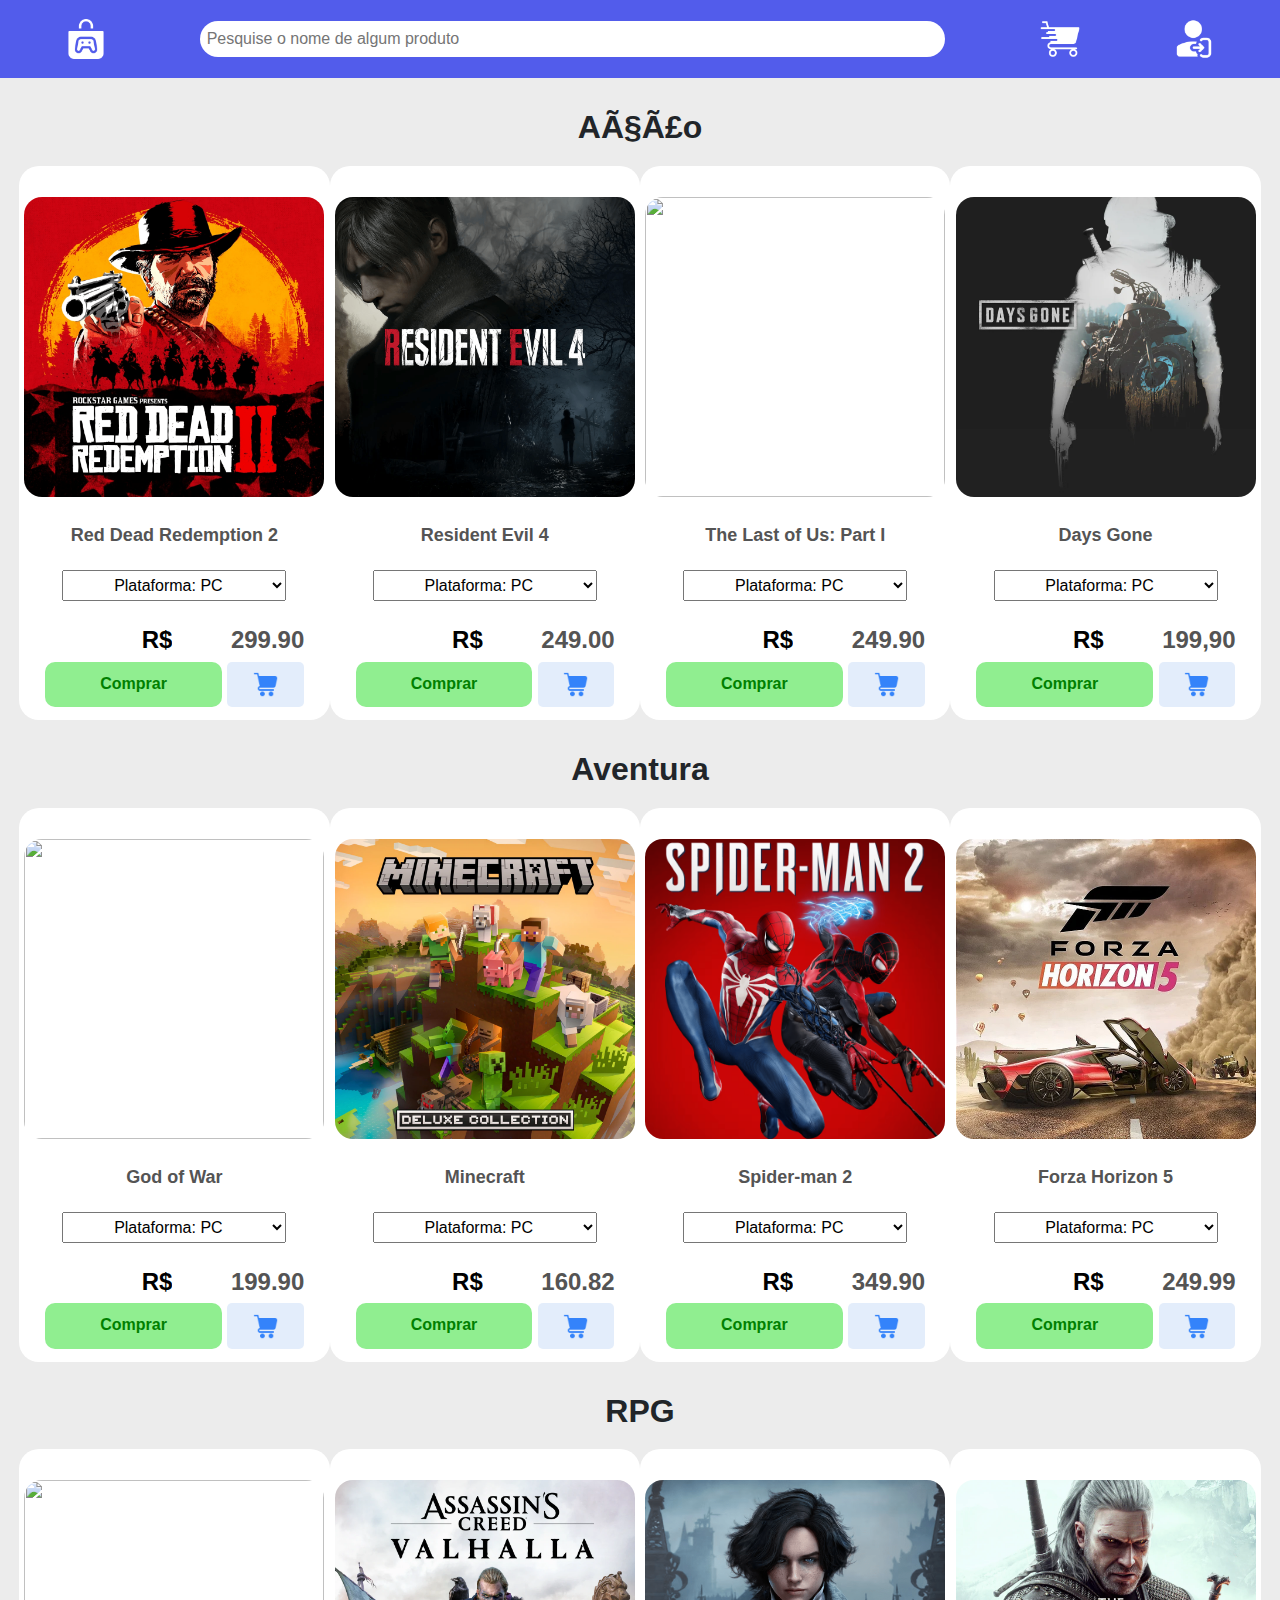
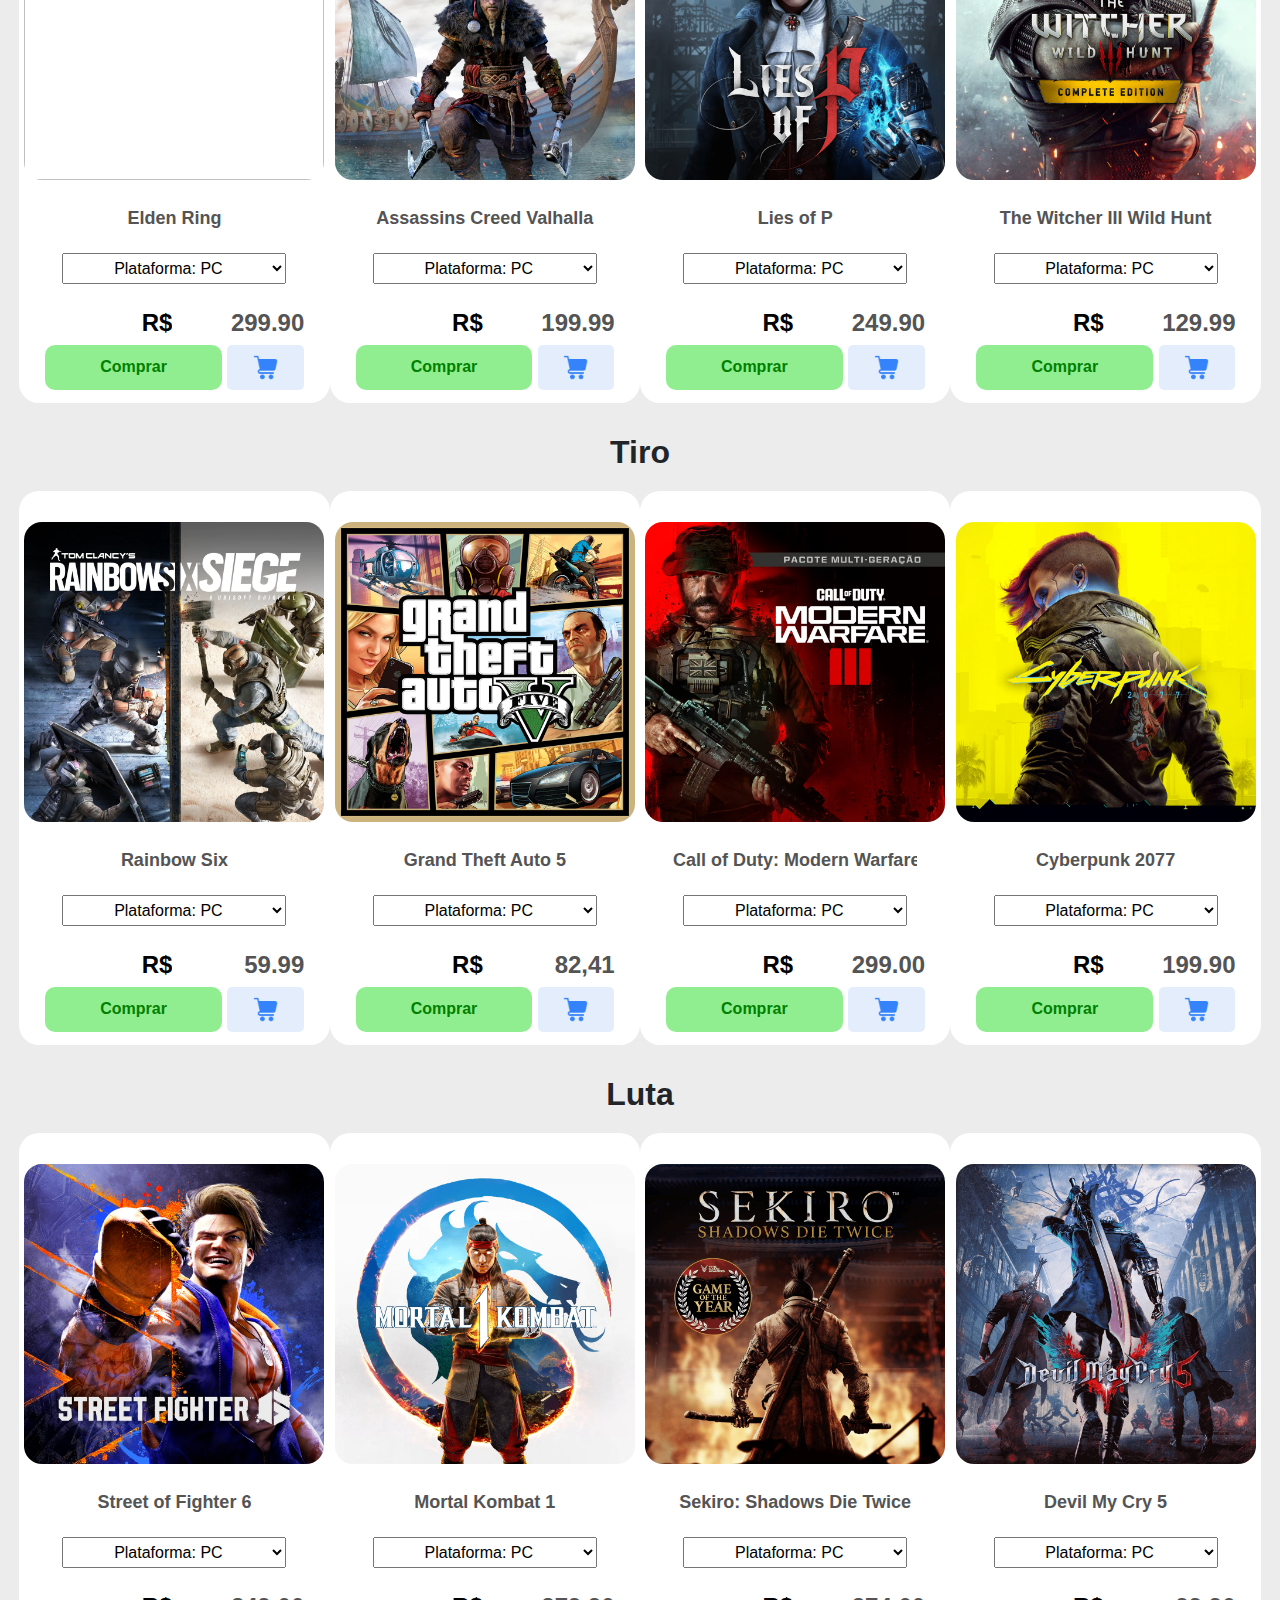
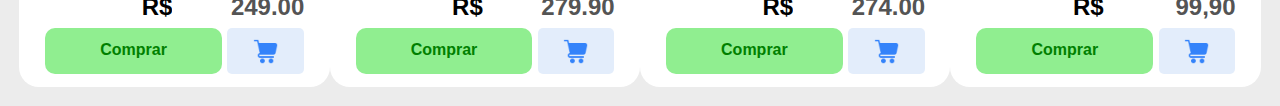
==== commit 2ebf6c07: "ajustes minimos" ====
--- a/index.html
+++ b/index.html
@@ -452,6 +452,7 @@
     </div>
     <script src="js/cadastro.js"></script>
     <script src="js/carrinho.js"></script>
+    <script src="js/itens.js"></script>
 </body>
 
 </html>--- a/css/index.css
+++ b/css/index.css
@@ -139,8 +139,9 @@
     width: 300px;
     height: 300px;
     margin-top: 10%;
-    border-radius: 5px;
+    border-radius: 18px;
 }
+
 
 @media screen and (max-width: 767px) {
     .item .img {
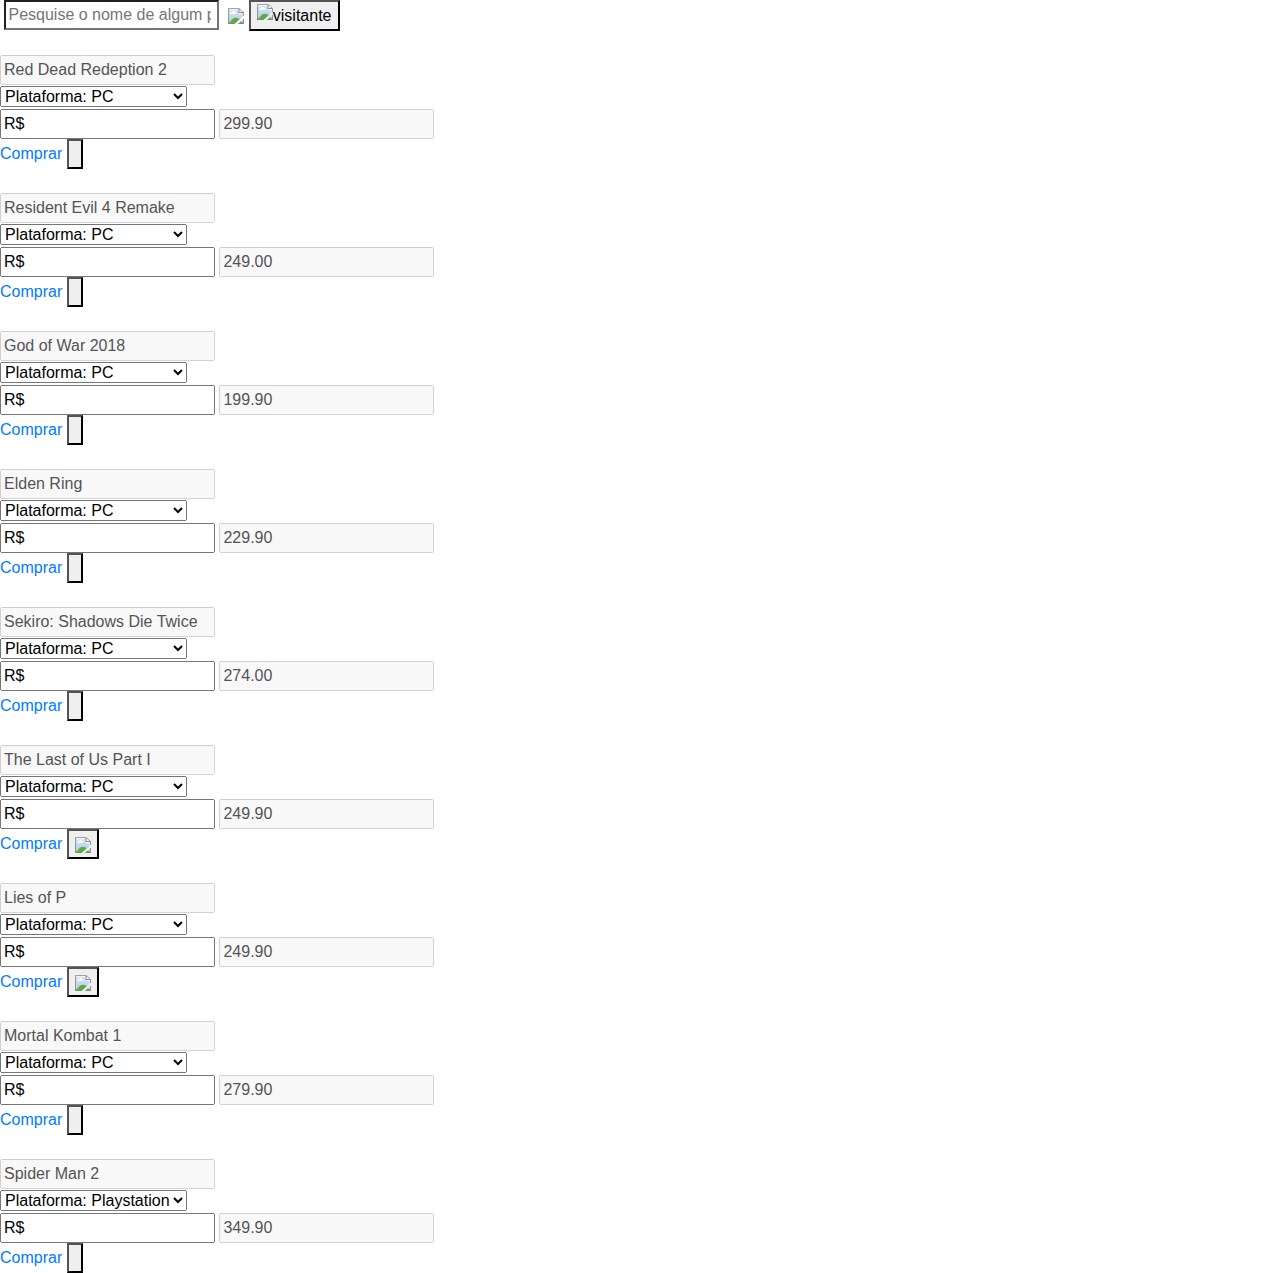
==== commit abb5af50: "upando a antiga versão" ====
--- a/index.html
+++ b/index.html
@@ -2,17 +2,17 @@
 <html lang="pt-br">
 
 <head>
-    <meta charset="UTF-">
+    <meta charset="UTF-8">
     <meta name="viewport" content="width=device-width, initial-scale=1.0">
     <link rel="icon" type="image/x-icon" href="img/icons/loja-de-jogos.png">
     <link rel="stylesheet" href="https://cdn.jsdelivr.net/npm/bootstrap@4.0.0/dist/css/bootstrap.min.css"
-        integrity="sha34-Gn534xqQ1aoWXA+05RXPxPg6fy4IWvTNh0E263XmFcJlSAwiGgFAW/dAiS6JXm" crossorigin="anonymous">
+        integrity="sha384-Gn5384xqQ1aoWXA+058RXPxPg6fy4IWvTNh0E263XmFcJlSAwiGgFAW/dAiS6JXm" crossorigin="anonymous">
     <link rel="stylesheet" href="css/index.css">
-    <link rel="stylesheet" href="css/header.css">
+    <script src="JS/carrinho.js"></script>
     <title>Loja online</title>
 </head>
 
-<body onload="carrinho(), loadItens()">
+<body onload="carrinho()">
     <header>
         <div class="options">
             <a href="index.html"><img src="img/icons/loja-de-fachada.png" alt=""></a>
@@ -23,436 +23,203 @@
         </div>
     </header>
 
-    <h2>Ação</h2>
     <div class="list">
         <div class="item">
-            <img id="img" src="" alt="" class="img"><br>
-            <input id="desc" class="desc" type="text" value="" disabled>
-            <div>
-                <select name="platform" id="platform">
-                    <option value="PC">Plataforma: PC</option>
-                    <option value="XBOX">Plataforma: XBOX</option>
-                    <option value="Playstation">Plataforma: Playstation</option>
-                </select>
-            </div>
-            <div>
-                <input class="price" type="text" value="R$">
-                <input id="price" class="price" type="text" value="" disabled>
-            </div>
-            <div>
-                <a href="carrinho.html" class="buy" onclick="addCarrinho(0)">Comprar</a>
-                <button class="setCart" onclick="addCarrinho(0) ,      alert('Item adicionado ao carrinho!')
+            <img id="img1" src="img/rdr2.png" alt="" class="img"><br>
+            <input id="desc1" class="desc" type="text" value="Red Dead Redeption 2" disabled>
+            <div>
+                <select name="platform" id="platform1">
+                    <option value="PC">Plataforma: PC</option>
+                    <option value="XBOX">Plataforma: XBOX</option>
+                    <option value="Playstation">Plataforma: Playstation</option>
+                </select>
+            </div>
+            <div>
+                <input class="price" type="text" value="R$">
+                <input id="price1" class="price" type="text" value="299.90" disabled>
+            </div>
+            <div>
+                <a href="carrinho.html" class="buy"
+                    onclick="addCarrinho('#img1', '#platform1', '#desc1', '#price1')">Comprar</a>
+                <button class="setCart" onclick="addCarrinho('#img1', '#platform1', '#desc1', '#price1') ,     alert('Item adicionado ao carrinho!')
+                "><img src="img/icons/carrinho-carrinho.png" alt="" class="icon"></button>
+            </div>
+        </div>
+        <div class="item">
+            <img id="img2" src="img/re4.png" alt="" class="img"><br>
+            <input id="desc2" class="desc" type="text" value="Resident Evil 4 Remake" disabled>
+            <div>
+                <select name="platform" id="platform2">
+                    <option value="PC">Plataforma: PC</option>
+                    <option value="XBOX">Plataforma: XBOX</option>
+                    <option value="Playstation">Plataforma: Playstation</option>
+                </select>
+            </div>
+            <div>
+                <input class="price" type="text" value="R$">
+                <input id="price2" class="price" type="text" value="249.00" disabled>
+            </div>
+            <div>
+                <a href="carrinho.html" class="buy"
+                    onclick="addCarrinho('#img2', '#platform2', '#desc2', '#price2')">Comprar</a>
+                <button class="setCart" onclick="addCarrinho('#img2', '#platform2', '#desc2', '#price2') ,     alert('Item adicionado ao carrinho!')
+                "><img src="img/icons/carrinho-carrinho.png" alt="" class="icon"></button>
+            </div>
+        </div>
+        <div class="item">
+            <img id="img3" src="img/gow.png" alt="" class="img"><br>
+            <input id="desc3" class="desc" type="text" value="God of War 2018" disabled>
+            <div>
+                <select name="platform" id="platform3">
+                    <option value="PC">Plataforma: PC</option>
+                    <option value="XBOX" disabled>Plataforma: XBOX</option>
+                    <option value="Playstation">Plataforma: Playstation</option>
+                </select>
+            </div>
+            <div>
+                <input class="price" type="text" value="R$">
+                <input id="price3" class="price" type="text" value="199.90" disabled>
+            </div>
+            <div>
+                <a href="carrinho.html" class="buy"
+                    onclick="addCarrinho('#img3', '#platform3', '#desc3', '#price3')">Comprar</a>
+                <button class="setCart" onclick="addCarrinho('#img3', '#platform3', '#desc3', '#price3') ,     alert('Item adicionado ao carrinho!')
+                "><img src="img/icons/carrinho-carrinho.png" alt="" class="icon"></button>
+            </div>
+        </div>
+    </div>
+    <div class="list">
+        <div class="item">
+            <img id="img4" src="img/elden_ring.png" alt="" class="img"><br>
+            <input id="desc4" class="desc" type="text" value="Elden Ring" disabled>
+            <div>
+                <select name="platform" id="platform4">
+                    <option value="PC">Plataforma: PC</option>
+                    <option value="XBOX">Plataforma: XBOX</option>
+                    <option value="Playstation">Plataforma: Playstation</option>
+                </select>
+            </div>
+            <div>
+                <input class="price" type="text" value="R$">
+                <input id="price4" class="price" type="text" value="229.90" disabled>
+            </div>
+            <div>
+                <a href="carrinho.html" class="buy"
+                    onclick="addCarrinho('#img4', '#platform4', '#desc4', '#price4')">Comprar</a>
+                <button class="setCart" onclick="addCarrinho('#img4', '#platform4', '#desc4', '#price4') ,     alert('Item adicionado ao carrinho!')
+                "><img src="img/icons/carrinho-carrinho.png" alt="" class="icon"></button>
+            </div>
+        </div>
+        <div class="item">
+            <img id="img5" src="img/sekiro.png" alt="" class="img"><br>
+            <input id="desc5" class="desc" type="text" value="Sekiro: Shadows Die Twice" disabled>
+            <div>
+                <select name="platform" id="platform5">
+                    <option value="PC">Plataforma: PC</option>
+                    <option value="XBOX">Plataforma: XBOX</option>
+                    <option value="Playstation">Plataforma: Playstation</option>
+                </select>
+            </div>
+            <div>
+                <input class="price" type="text" value="R$">
+                <input id="price5" class="price" type="text" value="274.00" disabled>
+            </div>
+            <div>
+                <a href="carrinho.html" class="buy"
+                    onclick="addCarrinho('#img5', '#platform5', '#desc5', '#price5')">Comprar</a>
+                <button class="setCart" onclick="addCarrinho('#img5', '#platform5', '#desc5', '#price5') ,     alert('Item adicionado ao carrinho!')
+                "><img src="img/icons/carrinho-carrinho.png" alt="" class="icon"></button>
+            </div>
+        </div>
+        <div class="item">
+            <img id="img6" src="img/tlou.png" alt="" class="img"><br>
+            <input id="desc6" class="desc" type="text" value="The Last of Us Part I" disabled>
+            <div>
+                <select name="platform" id="platform6">
+                    <option value="PC">Plataforma: PC</option>
+                    <option value="XBOX" disabled>Plataforma: XBOX</option>
+                    <option value="Playstation">Plataforma: Playstation</option>
+                </select>
+            </div>
+            <div>
+                <input class="price" type="text" value="R$">
+                <input id="price6" class="price" type="text" value="249.90" disabled>
+            </div>
+            <div>
+                <a href="carrinho.html" class="buy"
+                    onclick="addCarrinho('#img6', '#platform6', '#desc6', '#price6')">Comprar</a>
+                <button class="setCart" onclick="addCarrinho('#img6', '#platform6', '#desc6', '#price6') ,     alert('Item adicionado ao carrinho!')
                 "><img src="img/icons/carrinho-carrinho.png" class="icon"></button>
             </div>
         </div>
-        <div class="item">
-            <img id="img" src="" alt="" class="img"><br>
-            <input id="desc" class="desc" type="text" value="" disabled>
-            <div>
-                <select name="platform" id="platform">
-                    <option value="PC">Plataforma: PC</option>
-                    <option value="XBOX">Plataforma: XBOX</option>
-                    <option value="Playstation">Plataforma: Playstation</option>
-                </select>
-            </div>
-            <div>
-                <input class="price" type="text" value="R$">
-                <input id="price" class="price" type="text" value="" disabled>
-            </div>
-            <div>
-                <a href="carrinho.html" class="buy" onclick="addCarrinho(1)">Comprar</a>
-                <button class="setCart" onclick="addCarrinho(1) ,     alert('Item adicionado ao carrinho!')
-                "><img src="img/icons/carrinho-carrinho.png" alt="" class="icon"></button>
-            </div>
-        </div>
-        <div class="item">
-            <img id="img" src="" alt="" class="img"><br>
-            <input id="desc" class="desc" type="text" value="" disabled>
-            <div>
-                <select name="platform" id="platform">
-                    <option value="PC">Plataforma: PC</option>
-                    <option value="XBOX">Plataforma: XBOX</option>
-                    <option value="Playstation">Plataforma: Playstation</option>
-                </select>
-            </div>
-            <div>
-                <input class="price" type="text" value="R$">
-                <input id="price" class="price" type="text" value="" disabled>
-            </div>
-            <div>
-                <a href="carrinho.html" class="buy" onclick="addCarrinho(2)">Comprar</a>
-                <button class="setCart" onclick="addCarrinho(2) ,     alert('Item adicionado ao carrinho!')
-                "><img src="img/icons/carrinho-carrinho.png" alt="" class="icon"></button>
-            </div>
-        </div>
-        <div class="item">
-            <img id="img" src="" alt="" class="img"><br>
-            <input id="desc" class="desc" type="text" value="" disabled>
-            <div>
-                <select name="platform" id="platform">
-                    <option value="PC">Plataforma: PC</option>
-                    <option value="XBOX">Plataforma: XBOX</option>
-                    <option value="Playstation">Plataforma: Playstation</option>
-                </select>
-            </div>
-            <div>
-                <input class="price" type="text" value="R$">
-                <input id="price" class="price" type="text" value="" disabled>
-            </div>
-            <div>
-                <a href="carrinho.html" class="buy" onclick="addCarrinho(3)">Comprar</a>
-                <button class="setCart" onclick="addCarrinho(3) ,      alert('Item adicionado ao carrinho!')
+    </div>
+    <div class="list">
+        <div class="item">
+            <img id="img7" src="img/lies_of_p.png" alt="" class="img"><br>
+            <input id="desc7" class="desc" type="text" value="Lies of P" disabled>
+            <div>
+                <select name="platform" id="platform7">
+                    <option value="PC">Plataforma: PC</option>
+                    <option value="XBOX">Plataforma: XBOX</option>
+                    <option value="Playstation">Plataforma: Playstation</option>
+                </select>
+            </div>
+            <div>
+                <input class="price" type="text" value="R$">
+                <input id="price7" class="price" type="text" value="249.90" disabled>
+            </div>
+            <div>
+                <a href="carrinho.html" class="buy"
+                    onclick="addCarrinho('#img7', '#platform7', '#desc7', '#price7')">Comprar</a>
+                <button class="setCart" onclick="addCarrinho('#img7', '#platform7', '#desc7', '#price7') ,      alert('Item adicionado ao carrinho!')
                 "><img src="img/icons/carrinho-carrinho.png" class="icon"></button>
             </div>
         </div>
+        <div class="item">
+            <img id="img8" src="img/mk1.png" alt="" class="img"><br>
+            <input id="desc8" class="desc" type="text" value="Mortal Kombat 1" disabled>
+            <div>
+                <select name="platform" id="platform8">
+                    <option value="PC">Plataforma: PC</option>
+                    <option value="XBOX">Plataforma: XBOX</option>
+                    <option value="Playstation">Plataforma: Playstation</option>
+                </select>
+            </div>
+            <div>
+                <input class="price" type="text" value="R$">
+                <input id="price8" class="price" type="text" value="279.90" disabled>
+            </div>
+            <div>
+                <a href="carrinho.html" class="buy"
+                    onclick="addCarrinho('#img8', '#platform8', '#desc8', '#price8')">Comprar</a>
+                <button class="setCart" onclick="addCarrinho('#img8', '#platform8', '#desc8', '#price8') ,     alert('Item adicionado ao carrinho!')
+                "><img src="img/icons/carrinho-carrinho.png" alt="" class="icon"></button>
+            </div>
+        </div>
+        <div class="item">
+            <img id="img9" src="img/sp2.png" alt="" class="img"><br>
+            <input id="desc9" class="desc" type="text" value="Spider Man 2" disabled>
+            <div>
+                <select name="platform" id="platform9">
+                    <option value="PC" disabled>Plataforma: PC</option>
+                    <option value="XBOX" disabled>Plataforma: XBOX</option>
+                    <option value="Playstation">Plataforma: Playstation</option>
+                </select>
+            </div>
+            <div>
+                <input class="price" type="text" value="R$">
+                <input id="price9" class="price" type="text" value="349.90" disabled>
+            </div>
+            <div>
+                <a href="carrinho.html" class="buy"
+                    onclick="addCarrinho('#img9', '#platform9', '#desc9', '#price9')">Comprar</a>
+                <button class="setCart" onclick="addCarrinho('#img9', '#platform9', '#desc9', '#price9') ,     alert('Item adicionado ao carrinho!')
+                "><img src="img/icons/carrinho-carrinho.png" alt="" class="icon"></button>
+            </div>
+        </div>
     </div>
 
-    <h2>Aventura</h2>
-
-    <div class="list">
-        
-        <div class="item">
-            <img id="img" src="" alt="" class="img"><br>
-            <input id="desc" class="desc" type="text" value="" disabled>
-            <div>
-                <select name="platform" id="platform">
-                    <option value="PC">Plataforma: PC</option>
-                    <option value="XBOX">Plataforma: XBOX</option>
-                    <option value="Playstation">Plataforma: Playstation</option>
-                </select>
-            </div>
-            <div>
-                <input class="price" type="text" value="R$">
-                <input id="price" class="price" type="text" value="" disabled>
-            </div>
-            <div>
-                <a href="carrinho.html" class="buy" onclick="addCarrinho(4)">Comprar</a>
-                <button class="setCart" onclick="addCarrinho(4) ,     alert('Item adicionado ao carrinho!')
-                "><img src="img/icons/carrinho-carrinho.png" alt="" class="icon"></button>
-            </div>
-        </div>
-        <div class="item">
-            <img id="img" src="" alt="" class="img"><br>
-            <input id="desc" class="desc" type="text" value="" disabled>
-            <div>
-                <select name="platform" id="platform">
-                    <option value="PC">Plataforma: PC</option>
-                    <option value="XBOX">Plataforma: XBOX</option>
-                    <option value="Playstation">Plataforma: Playstation</option>
-                </select>
-            </div>
-            <div>
-                <input class="price" type="text" value="R$">
-                <input id="price" class="price" type="text" value="" disabled>
-            </div>
-            <div>
-                <a href="carrinho.html" class="buy" onclick="addCarrinho(5)">Comprar</a>
-                <button class="setCart" onclick="addCarrinho(5) ,     alert('Item adicionado ao carrinho!')
-                "><img src="img/icons/carrinho-carrinho.png" alt="" class="icon"></button>
-            </div>
-        </div>
-
-        <div class="item">
-            <img id="img" src="" alt="" class="img"><br>
-            <input id="desc" class="desc" type="text" value="" disabled>
-            <div>
-                <select name="platform" id="platform">
-                    <option value="PC">Plataforma: PC</option>
-                    <option value="XBOX">Plataforma: XBOX</option>
-                    <option value="Playstation">Plataforma: Playstation</option>
-                </select>
-            </div>
-            <div>
-                <input class="price" type="text" value="R$">
-                <input id="price" class="price" type="text" value="" disabled>
-            </div>
-            <div>
-                <a href="carrinho.html" class="buy" onclick="addCarrinho(6)">Comprar</a>
-                <button class="setCart" onclick="addCarrinho(6) ,      alert('Item adicionado ao carrinho!')
-                "><img src="img/icons/carrinho-carrinho.png" class="icon"></button>
-            </div>
-        </div>
-        <div class="item">
-            <img id="img" src="" alt="" class="img"><br>
-            <input id="desc" class="desc" type="text" value="" disabled>
-            <div>
-                <select name="platform" id="platform">
-                    <option value="PC">Plataforma: PC</option>
-                    <option value="XBOX">Plataforma: XBOX</option>
-                    <option value="Playstation">Plataforma: Playstation</option>
-                </select>
-            </div>
-            <div>
-                <input class="price" type="text" value="R$">
-                <input id="price" class="price" type="text" value="" disabled>
-            </div>
-            <div>
-                <a href="carrinho.html" class="buy" onclick="addCarrinho(7)">Comprar</a>
-                <button class="setCart" onclick="addCarrinho(7) ,     alert('Item adicionado ao carrinho!')
-                "><img src="img/icons/carrinho-carrinho.png" alt="" class="icon"></button>
-            </div>
-        </div>
-    </div>
-
-    <h2>RPG</h2>
-
-    <div class="list">
-        
-        <div class="item">
-            <img id="img" src="" alt="" class="img"><br>
-            <input id="desc" class="desc" type="text" value="" disabled>
-            <div>
-                <select name="platform" id="platform">
-                    <option value="PC">Plataforma: PC</option>
-                    <option value="XBOX">Plataforma: XBOX</option>
-                    <option value="Playstation">Plataforma: Playstation</option>
-                </select>
-            </div>
-            <div>
-                <input class="price" type="text" value="R$">
-                <input id="price" class="price" type="text" value="" disabled>
-            </div>
-            <div>
-                <a href="carrinho.html" class="buy" onclick="addCarrinho(8)">Comprar</a>
-                <button class="setCart" onclick="addCarrinho(8) ,     alert('Item adicionado ao carrinho!')
-                "><img src="img/icons/carrinho-carrinho.png" alt="" class="icon"></button>
-            </div>
-        </div>
-
-        <div class="item">
-            <img id="img" src="" alt="" class="img"><br>
-            <input id="desc" class="desc" type="text" value="" disabled>
-            <div>
-                <select name="platform" id="platform">
-                    <option value="PC">Plataforma: PC</option>
-                    <option value="XBOX">Plataforma: XBOX</option>
-                    <option value="Playstation">Plataforma: Playstation</option>
-                </select>
-            </div>
-            <div>
-                <input class="price" type="text" value="R$">
-                <input id="price" class="price" type="text" value="" disabled>
-            </div>
-            <div>
-                <a href="carrinho.html" class="buy" onclick="addCarrinho(9)">Comprar</a>
-                <button class="setCart" onclick="addCarrinho(9) ,      alert('Item adicionado ao carrinho!')
-                "><img src="img/icons/carrinho-carrinho.png" class="icon"></button>
-            </div>
-        </div>
-        <div class="item">
-            <img id="img" src="" alt="" class="img"><br>
-            <input id="desc" class="desc" type="text" value="" disabled>
-            <div>
-                <select name="platform" id="platform">
-                    <option value="PC">Plataforma: PC</option>
-                    <option value="XBOX">Plataforma: XBOX</option>
-                    <option value="Playstation">Plataforma: Playstation</option>
-                </select>
-            </div>
-            <div>
-                <input class="price" type="text" value="R$">
-                <input id="price" class="price" type="text" value="" disabled>
-            </div>
-            <div>
-                <a href="carrinho.html" class="buy" onclick="addCarrinho(10)">Comprar</a>
-                <button class="setCart" onclick="addCarrinho(10) ,     alert('Item adicionado ao carrinho!')
-                "><img src="img/icons/carrinho-carrinho.png" alt="" class="icon"></button>
-            </div>
-        </div>
-        <div class="item">
-            <img id="img" src="" alt="" class="img"><br>
-            <input id="desc" class="desc" type="text" value="" disabled>
-            <div>
-                <select name="platform" id="platform">
-                    <option value="PC">Plataforma: PC</option>
-                    <option value="XBOX">Plataforma: XBOX</option>
-                    <option value="Playstation">Plataforma: Playstation</option>
-                </select>
-            </div>
-            <div>
-                <input class="price" type="text" value="R$">
-                <input id="price" class="price" type="text" value="" disabled>
-            </div>
-            <div>
-                <a href="carrinho.html" class="buy" onclick="addCarrinho(11)">Comprar</a>
-                <button class="setCart" onclick="addCarrinho(11) ,     alert('Item adicionado ao carrinho!')
-                "><img src="img/icons/carrinho-carrinho.png" alt="" class="icon"></button>
-            </div>
-        </div>
-    </div>
-
-    <h2>Tiro</h2>
-
-    <div class="list">
-        <div class="item">
-            <img id="img" src="" alt="" class="img"><br>
-            <input id="desc" class="desc" type="text" value="" disabled>
-            <div>
-                <select name="platform" id="platform">
-                    <option value="PC">Plataforma: PC</option>
-                    <option value="XBOX">Plataforma: XBOX</option>
-                    <option value="Playstation">Plataforma: Playstation</option>
-                </select>
-            </div>
-            <div>
-                <input class="price" type="text" value="R$">
-                <input id="price" class="price" type="text" value="" disabled>
-            </div>
-            <div>
-                <a href="carrinho.html" class="buy" onclick="addCarrinho(12)">Comprar</a>
-                <button class="setCart" onclick="addCarrinho(12) ,      alert('Item adicionado ao carrinho!')
-                "><img src="img/icons/carrinho-carrinho.png" class="icon"></button>
-            </div>
-        </div>
-        <div class="item">
-            <img id="img" src="" alt="" class="img"><br>
-            <input id="desc" class="desc" type="text" value="" disabled>
-            <div>
-                <select name="platform" id="platform">
-                    <option value="PC">Plataforma: PC</option>
-                    <option value="XBOX">Plataforma: XBOX</option>
-                    <option value="Playstation">Plataforma: Playstation</option>
-                </select>
-            </div>
-            <div>
-                <input class="price" type="text" value="R$">
-                <input id="price" class="price" type="text" value="" disabled>
-            </div>
-            <div>
-                <a href="carrinho.html" class="buy" onclick="addCarrinho(13)">Comprar</a>
-                <button class="setCart" onclick="addCarrinho(13) ,     alert('Item adicionado ao carrinho!')
-                "><img src="img/icons/carrinho-carrinho.png" alt="" class="icon"></button>
-            </div>
-        </div>
-        <div class="item">
-            <img id="img" src="" alt="" class="img"><br>
-            <input id="desc" class="desc" type="text" value="" disabled>
-            <div>
-                <select name="platform" id="platform">
-                    <option value="PC">Plataforma: PC</option>
-                    <option value="XBOX">Plataforma: XBOX</option>
-                    <option value="Playstation">Plataforma: Playstation</option>
-                </select>
-            </div>
-            <div>
-                <input class="price" type="text" value="R$">
-                <input id="price" class="price" type="text" value="" disabled>
-            </div>
-            <div>
-                <a href="carrinho.html" class="buy" onclick="addCarrinho(14)">Comprar</a>
-                <button class="setCart" onclick="addCarrinho(14) ,     alert('Item adicionado ao carrinho!')
-                "><img src="img/icons/carrinho-carrinho.png" alt="" class="icon"></button>
-            </div>
-        </div>
-        <div class="item">
-            <img id="img" src="" alt="" class="img"><br>
-            <input id="desc" class="desc" type="text" value="" disabled>
-            <div>
-                <select name="platform" id="platform">
-                    <option value="PC">Plataforma: PC</option>
-                    <option value="XBOX">Plataforma: XBOX</option>
-                    <option value="Playstation">Plataforma: Playstation</option>
-                </select>
-            </div>
-            <div>
-                <input class="price" type="text" value="R$">
-                <input id="price" class="price" type="text" value="" disabled>
-            </div>
-            <div>
-                <a href="carrinho.html" class="buy" onclick="addCarrinho(15)">Comprar</a>
-                <button class="setCart" onclick="addCarrinho(15) ,      alert('Item adicionado ao carrinho!')
-                "><img src="img/icons/carrinho-carrinho.png" class="icon"></button>
-            </div>
-        </div>
-    </div>
-
-    <h2>Luta</h2>
-
-    <div class="list">
-        <div class="item">
-            <img id="img" src="" alt="" class="img"><br>
-            <input id="desc" class="desc" type="text" value="" disabled>
-            <div>
-                <select name="platform" id="platform">
-                    <option value="PC">Plataforma: PC</option>
-                    <option value="XBOX">Plataforma: XBOX</option>
-                    <option value="Playstation">Plataforma: Playstation</option>
-                </select>
-            </div>
-            <div>
-                <input class="price" type="text" value="R$">
-                <input id="price" class="price" type="text" value="" disabled>
-            </div>
-            <div>
-                <a href="carrinho.html" class="buy" onclick="addCarrinho(16)">Comprar</a>
-                <button class="setCart" onclick="addCarrinho(16) ,     alert('Item adicionado ao carrinho!')
-                "><img src="img/icons/carrinho-carrinho.png" alt="" class="icon"></button>
-            </div>
-        </div>
-        <div class="item">
-            <img id="img" src="" alt="" class="img"><br>
-            <input id="desc" class="desc" type="text" value="" disabled>
-            <div>
-                <select name="platform" id="platform">
-                    <option value="PC">Plataforma: PC</option>
-                    <option value="XBOX">Plataforma: XBOX</option>
-                    <option value="Playstation">Plataforma: Playstation</option>
-                </select>
-            </div>
-            <div>
-                <input class="price" type="text" value="R$">
-                <input id="price" class="price" type="text" value="" disabled>
-            </div>
-            <div>
-                <a href="carrinho.html" class="buy" onclick="addCarrinho(17)">Comprar</a>
-                <button class="setCart" onclick="addCarrinho(17) ,     alert('Item adicionado ao carrinho!')
-                "><img src="img/icons/carrinho-carrinho.png" alt="" class="icon"></button>
-            </div>
-        </div>
-        <div class="item">
-            <img id="img" src="" alt="" class="img"><br>
-            <input id="desc" class="desc" type="text" value="" disabled>
-            <div>
-                <select name="platform" id="platform">
-                    <option value="PC">Plataforma: PC</option>
-                    <option value="XBOX">Plataforma: XBOX</option>
-                    <option value="Playstation">Plataforma: Playstation</option>
-                </select>
-            </div>
-            <div>
-                <input class="price" type="text" value="R$">
-                <input id="price" class="price" type="text" value="" disabled>
-            </div>
-            <div>
-                <a href="carrinho.html" class="buy" onclick="addCarrinho(18)">Comprar</a>
-                <button class="setCart" onclick="addCarrinho(18) ,     alert('Item adicionado ao carrinho!')
-                "><img src="img/icons/carrinho-carrinho.png" alt="" class="icon"></button>
-            </div>
-        </div>
-        <div class="item">
-            <img id="img" src="" alt="" class="img"><br>
-            <input id="desc" class="desc" type="text" value="" disabled>
-            <div>
-                <select name="platform" id="platform">
-                    <option value="PC">Plataforma: PC</option>
-                    <option value="XBOX">Plataforma: XBOX</option>
-                    <option value="Playstation">Plataforma: Playstation</option>
-                </select>
-            </div>
-            <div>
-                <input class="price" type="text" value="R$">
-                <input id="price" class="price" type="text" value="" disabled>
-            </div>
-            <div>
-                <a href="carrinho.html" class="buy" onclick="addCarrinho(19)">Comprar</a>
-                <button class="setCart" onclick="addCarrinho(19) ,     alert('Item adicionado ao carrinho!')
-                "><img src="img/icons/carrinho-carrinho.png" alt="" class="icon"></button>
-            </div>
-        </div>
-    </div>
-    <script src="js/cadastro.js"></script>
-    <script src="js/carrinho.js"></script>
-    <script src="js/itens.js"></script>
+    <script src="JS/cadastro.js"></script>
 </body>
 
 </html>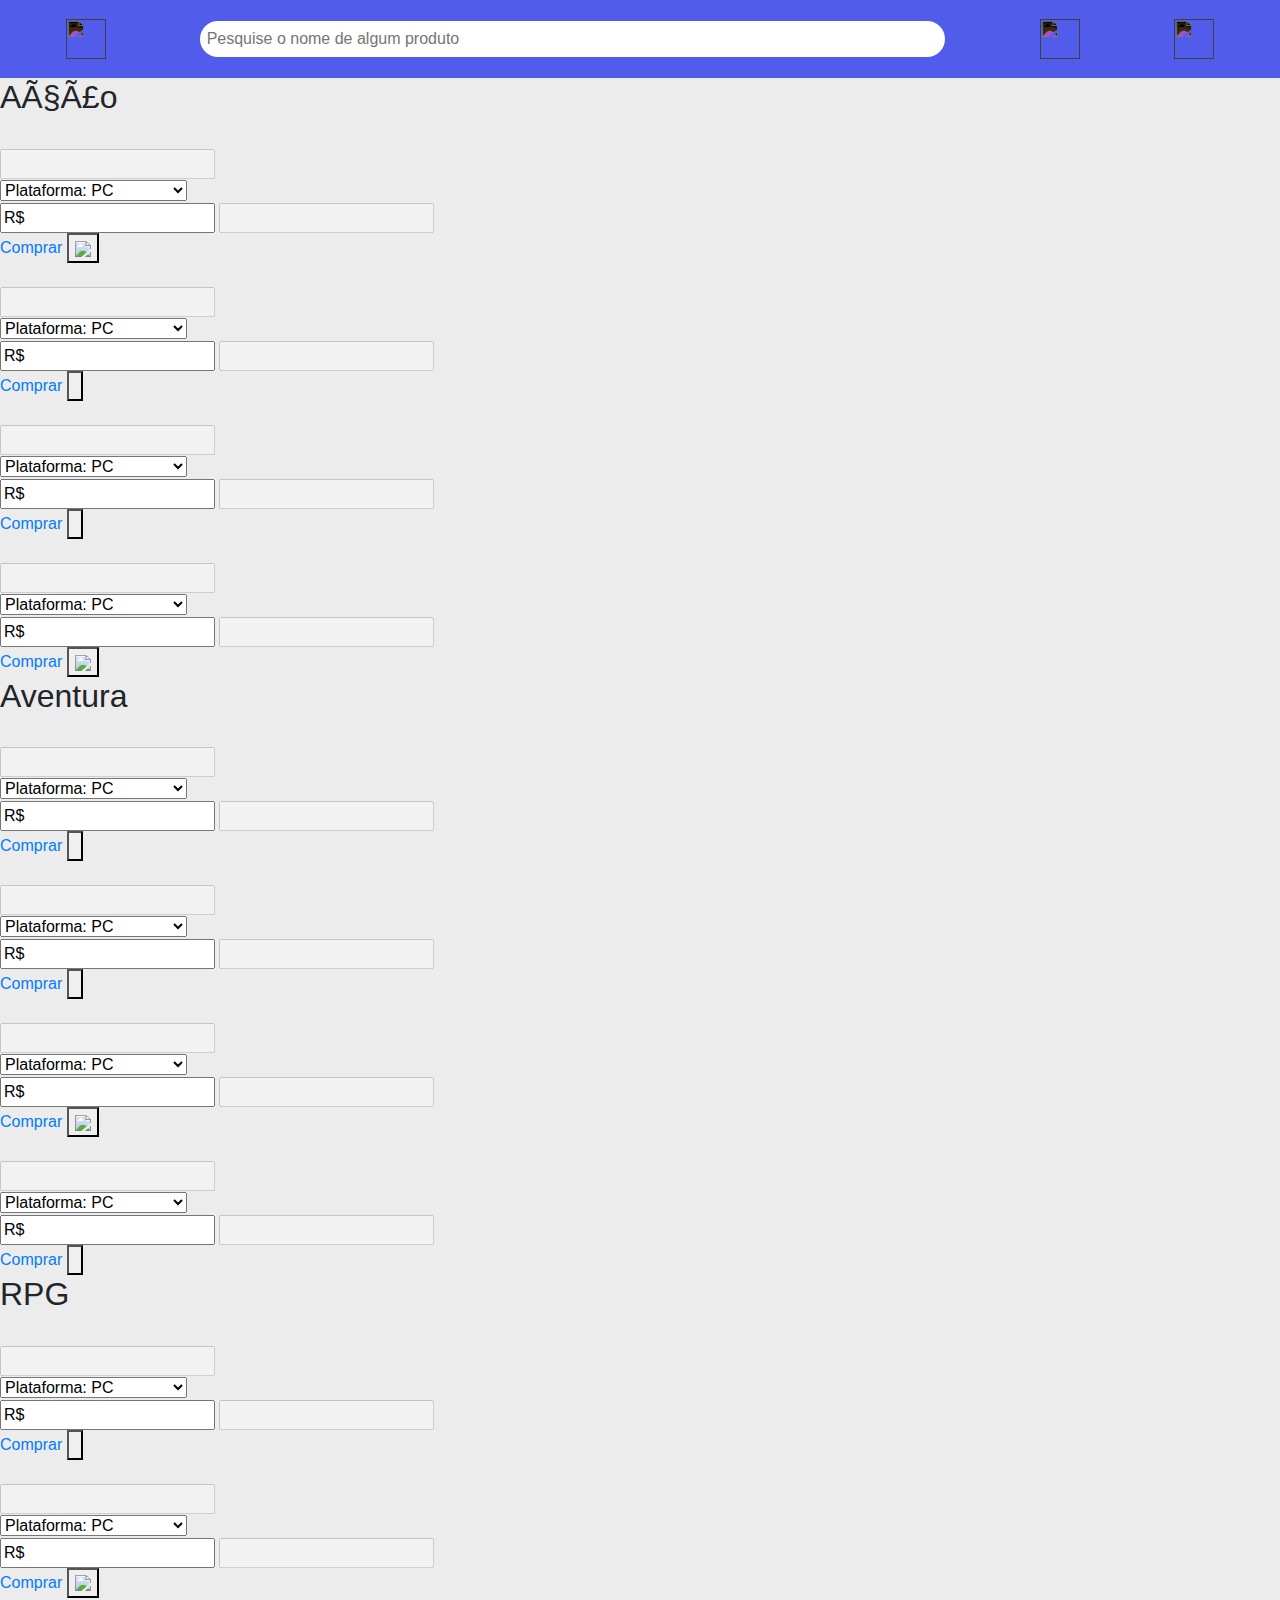
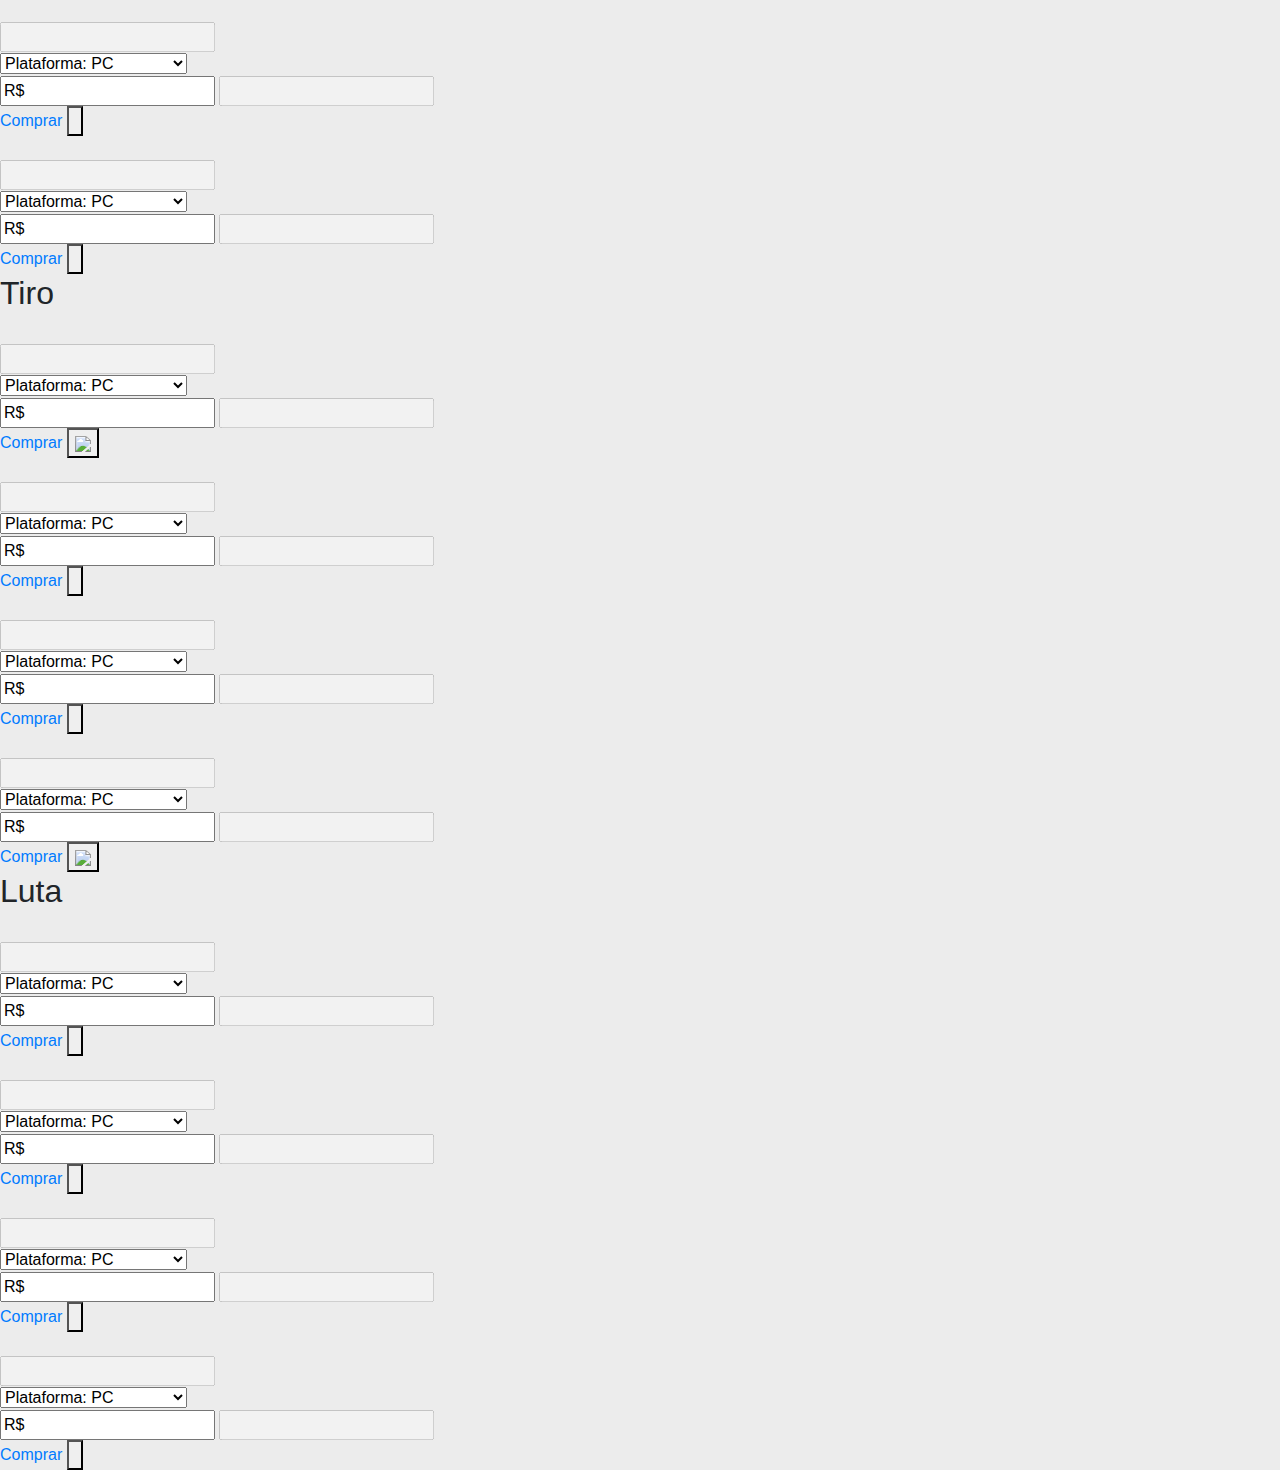
==== commit 49a21ce4: "header dinamico e correção de elementos" ====
--- a/index.html
+++ b/index.html
@@ -2,224 +2,451 @@
 <html lang="pt-br">
 
 <head>
-    <meta charset="UTF-8">
+    <meta charset="UTF-">
     <meta name="viewport" content="width=device-width, initial-scale=1.0">
     <link rel="icon" type="image/x-icon" href="img/icons/loja-de-jogos.png">
     <link rel="stylesheet" href="https://cdn.jsdelivr.net/npm/bootstrap@4.0.0/dist/css/bootstrap.min.css"
-        integrity="sha384-Gn5384xqQ1aoWXA+058RXPxPg6fy4IWvTNh0E263XmFcJlSAwiGgFAW/dAiS6JXm" crossorigin="anonymous">
+        integrity="sha34-Gn534xqQ1aoWXA+05RXPxPg6fy4IWvTNh0E263XmFcJlSAwiGgFAW/dAiS6JXm" crossorigin="anonymous">
     <link rel="stylesheet" href="css/index.css">
-    <script src="JS/carrinho.js"></script>
+    <link rel="stylesheet" href="css/header.css">
     <title>Loja online</title>
 </head>
 
-<body onload="carrinho()">
-    <header>
-        <div class="options">
-            <a href="index.html"><img src="img/icons/loja-de-fachada.png" alt=""></a>
-            <input type="search" placeholder="Pesquise o nome de algum produto">
-            <a href="carrinho.html"><img src="img/icons/carrinho-de-compras.png" alt=""></a>
-            <a href="cadastro.html"><img src="img/icons/login.png" id="user"></a>
-            <button class="logDesactive" onclick="sair()"><img src="img/icons/logout.png" alt="visitante"></button>
-        </div>
-    </header>
-
+<body onload="carrinho(), loadItens()">
+    <div id="headerContainer"></div>
+
+    <h2>Ação</h2>
     <div class="list">
         <div class="item">
-            <img id="img1" src="img/rdr2.png" alt="" class="img"><br>
-            <input id="desc1" class="desc" type="text" value="Red Dead Redeption 2" disabled>
-            <div>
-                <select name="platform" id="platform1">
-                    <option value="PC">Plataforma: PC</option>
-                    <option value="XBOX">Plataforma: XBOX</option>
-                    <option value="Playstation">Plataforma: Playstation</option>
-                </select>
-            </div>
-            <div>
-                <input class="price" type="text" value="R$">
-                <input id="price1" class="price" type="text" value="299.90" disabled>
-            </div>
-            <div>
-                <a href="carrinho.html" class="buy"
-                    onclick="addCarrinho('#img1', '#platform1', '#desc1', '#price1')">Comprar</a>
-                <button class="setCart" onclick="addCarrinho('#img1', '#platform1', '#desc1', '#price1') ,     alert('Item adicionado ao carrinho!')
-                "><img src="img/icons/carrinho-carrinho.png" alt="" class="icon"></button>
-            </div>
-        </div>
-        <div class="item">
-            <img id="img2" src="img/re4.png" alt="" class="img"><br>
-            <input id="desc2" class="desc" type="text" value="Resident Evil 4 Remake" disabled>
-            <div>
-                <select name="platform" id="platform2">
-                    <option value="PC">Plataforma: PC</option>
-                    <option value="XBOX">Plataforma: XBOX</option>
-                    <option value="Playstation">Plataforma: Playstation</option>
-                </select>
-            </div>
-            <div>
-                <input class="price" type="text" value="R$">
-                <input id="price2" class="price" type="text" value="249.00" disabled>
-            </div>
-            <div>
-                <a href="carrinho.html" class="buy"
-                    onclick="addCarrinho('#img2', '#platform2', '#desc2', '#price2')">Comprar</a>
-                <button class="setCart" onclick="addCarrinho('#img2', '#platform2', '#desc2', '#price2') ,     alert('Item adicionado ao carrinho!')
-                "><img src="img/icons/carrinho-carrinho.png" alt="" class="icon"></button>
-            </div>
-        </div>
-        <div class="item">
-            <img id="img3" src="img/gow.png" alt="" class="img"><br>
-            <input id="desc3" class="desc" type="text" value="God of War 2018" disabled>
-            <div>
-                <select name="platform" id="platform3">
-                    <option value="PC">Plataforma: PC</option>
-                    <option value="XBOX" disabled>Plataforma: XBOX</option>
-                    <option value="Playstation">Plataforma: Playstation</option>
-                </select>
-            </div>
-            <div>
-                <input class="price" type="text" value="R$">
-                <input id="price3" class="price" type="text" value="199.90" disabled>
-            </div>
-            <div>
-                <a href="carrinho.html" class="buy"
-                    onclick="addCarrinho('#img3', '#platform3', '#desc3', '#price3')">Comprar</a>
-                <button class="setCart" onclick="addCarrinho('#img3', '#platform3', '#desc3', '#price3') ,     alert('Item adicionado ao carrinho!')
-                "><img src="img/icons/carrinho-carrinho.png" alt="" class="icon"></button>
+            <img id="img" src="" alt="" class="img"><br>
+            <input id="desc" class="desc" type="text" value="" disabled>
+            <div>
+                <select name="platform" id="platform">
+                    <option value="PC">Plataforma: PC</option>
+                    <option value="XBOX">Plataforma: XBOX</option>
+                    <option value="Playstation">Plataforma: Playstation</option>
+                </select>
+            </div>
+            <div>
+                <input class="price" type="text" value="R$">
+                <input id="price" class="price" type="text" value="" disabled>
+            </div>
+            <div>
+                <a href="carrinho.html" class="buy" onclick="addCarrinho(0)">Comprar</a>
+                <button class="setCart" onclick="addCarrinho(0) ,      alert('Item adicionado ao carrinho!')
+                "><img src="img/icons/carrinho-carrinho.png" class="icon"></button>
+            </div>
+        </div>
+        <div class="item">
+            <img id="img" src="" alt="" class="img"><br>
+            <input id="desc" class="desc" type="text" value="" disabled>
+            <div>
+                <select name="platform" id="platform">
+                    <option value="PC">Plataforma: PC</option>
+                    <option value="XBOX">Plataforma: XBOX</option>
+                    <option value="Playstation">Plataforma: Playstation</option>
+                </select>
+            </div>
+            <div>
+                <input class="price" type="text" value="R$">
+                <input id="price" class="price" type="text" value="" disabled>
+            </div>
+            <div>
+                <a href="carrinho.html" class="buy" onclick="addCarrinho(1)">Comprar</a>
+                <button class="setCart" onclick="addCarrinho(1) ,     alert('Item adicionado ao carrinho!')
+                "><img src="img/icons/carrinho-carrinho.png" alt="" class="icon"></button>
+            </div>
+        </div>
+        <div class="item">
+            <img id="img" src="" alt="" class="img"><br>
+            <input id="desc" class="desc" type="text" value="" disabled>
+            <div>
+                <select name="platform" id="platform">
+                    <option value="PC">Plataforma: PC</option>
+                    <option value="XBOX">Plataforma: XBOX</option>
+                    <option value="Playstation">Plataforma: Playstation</option>
+                </select>
+            </div>
+            <div>
+                <input class="price" type="text" value="R$">
+                <input id="price" class="price" type="text" value="" disabled>
+            </div>
+            <div>
+                <a href="carrinho.html" class="buy" onclick="addCarrinho(2)">Comprar</a>
+                <button class="setCart" onclick="addCarrinho(2) ,     alert('Item adicionado ao carrinho!')
+                "><img src="img/icons/carrinho-carrinho.png" alt="" class="icon"></button>
+            </div>
+        </div>
+        <div class="item">
+            <img id="img" src="" alt="" class="img"><br>
+            <input id="desc" class="desc" type="text" value="" disabled>
+            <div>
+                <select name="platform" id="platform">
+                    <option value="PC">Plataforma: PC</option>
+                    <option value="XBOX">Plataforma: XBOX</option>
+                    <option value="Playstation">Plataforma: Playstation</option>
+                </select>
+            </div>
+            <div>
+                <input class="price" type="text" value="R$">
+                <input id="price" class="price" type="text" value="" disabled>
+            </div>
+            <div>
+                <a href="carrinho.html" class="buy" onclick="addCarrinho(3)">Comprar</a>
+                <button class="setCart" onclick="addCarrinho(3) ,      alert('Item adicionado ao carrinho!')
+                "><img src="img/icons/carrinho-carrinho.png" class="icon"></button>
             </div>
         </div>
     </div>
+
+    <h2>Aventura</h2>
+
     <div class="list">
-        <div class="item">
-            <img id="img4" src="img/elden_ring.png" alt="" class="img"><br>
-            <input id="desc4" class="desc" type="text" value="Elden Ring" disabled>
-            <div>
-                <select name="platform" id="platform4">
-                    <option value="PC">Plataforma: PC</option>
-                    <option value="XBOX">Plataforma: XBOX</option>
-                    <option value="Playstation">Plataforma: Playstation</option>
-                </select>
-            </div>
-            <div>
-                <input class="price" type="text" value="R$">
-                <input id="price4" class="price" type="text" value="229.90" disabled>
-            </div>
-            <div>
-                <a href="carrinho.html" class="buy"
-                    onclick="addCarrinho('#img4', '#platform4', '#desc4', '#price4')">Comprar</a>
-                <button class="setCart" onclick="addCarrinho('#img4', '#platform4', '#desc4', '#price4') ,     alert('Item adicionado ao carrinho!')
-                "><img src="img/icons/carrinho-carrinho.png" alt="" class="icon"></button>
-            </div>
-        </div>
-        <div class="item">
-            <img id="img5" src="img/sekiro.png" alt="" class="img"><br>
-            <input id="desc5" class="desc" type="text" value="Sekiro: Shadows Die Twice" disabled>
-            <div>
-                <select name="platform" id="platform5">
-                    <option value="PC">Plataforma: PC</option>
-                    <option value="XBOX">Plataforma: XBOX</option>
-                    <option value="Playstation">Plataforma: Playstation</option>
-                </select>
-            </div>
-            <div>
-                <input class="price" type="text" value="R$">
-                <input id="price5" class="price" type="text" value="274.00" disabled>
-            </div>
-            <div>
-                <a href="carrinho.html" class="buy"
-                    onclick="addCarrinho('#img5', '#platform5', '#desc5', '#price5')">Comprar</a>
-                <button class="setCart" onclick="addCarrinho('#img5', '#platform5', '#desc5', '#price5') ,     alert('Item adicionado ao carrinho!')
-                "><img src="img/icons/carrinho-carrinho.png" alt="" class="icon"></button>
-            </div>
-        </div>
-        <div class="item">
-            <img id="img6" src="img/tlou.png" alt="" class="img"><br>
-            <input id="desc6" class="desc" type="text" value="The Last of Us Part I" disabled>
-            <div>
-                <select name="platform" id="platform6">
-                    <option value="PC">Plataforma: PC</option>
-                    <option value="XBOX" disabled>Plataforma: XBOX</option>
-                    <option value="Playstation">Plataforma: Playstation</option>
-                </select>
-            </div>
-            <div>
-                <input class="price" type="text" value="R$">
-                <input id="price6" class="price" type="text" value="249.90" disabled>
-            </div>
-            <div>
-                <a href="carrinho.html" class="buy"
-                    onclick="addCarrinho('#img6', '#platform6', '#desc6', '#price6')">Comprar</a>
-                <button class="setCart" onclick="addCarrinho('#img6', '#platform6', '#desc6', '#price6') ,     alert('Item adicionado ao carrinho!')
-                "><img src="img/icons/carrinho-carrinho.png" class="icon"></button>
+        
+        <div class="item">
+            <img id="img" src="" alt="" class="img"><br>
+            <input id="desc" class="desc" type="text" value="" disabled>
+            <div>
+                <select name="platform" id="platform">
+                    <option value="PC">Plataforma: PC</option>
+                    <option value="XBOX">Plataforma: XBOX</option>
+                    <option value="Playstation">Plataforma: Playstation</option>
+                </select>
+            </div>
+            <div>
+                <input class="price" type="text" value="R$">
+                <input id="price" class="price" type="text" value="" disabled>
+            </div>
+            <div>
+                <a href="carrinho.html" class="buy" onclick="addCarrinho(4)">Comprar</a>
+                <button class="setCart" onclick="addCarrinho(4) ,     alert('Item adicionado ao carrinho!')
+                "><img src="img/icons/carrinho-carrinho.png" alt="" class="icon"></button>
+            </div>
+        </div>
+        <div class="item">
+            <img id="img" src="" alt="" class="img"><br>
+            <input id="desc" class="desc" type="text" value="" disabled>
+            <div>
+                <select name="platform" id="platform">
+                    <option value="PC">Plataforma: PC</option>
+                    <option value="XBOX">Plataforma: XBOX</option>
+                    <option value="Playstation">Plataforma: Playstation</option>
+                </select>
+            </div>
+            <div>
+                <input class="price" type="text" value="R$">
+                <input id="price" class="price" type="text" value="" disabled>
+            </div>
+            <div>
+                <a href="carrinho.html" class="buy" onclick="addCarrinho(5)">Comprar</a>
+                <button class="setCart" onclick="addCarrinho(5) ,     alert('Item adicionado ao carrinho!')
+                "><img src="img/icons/carrinho-carrinho.png" alt="" class="icon"></button>
+            </div>
+        </div>
+
+        <div class="item">
+            <img id="img" src="" alt="" class="img"><br>
+            <input id="desc" class="desc" type="text" value="" disabled>
+            <div>
+                <select name="platform" id="platform">
+                    <option value="PC">Plataforma: PC</option>
+                    <option value="XBOX">Plataforma: XBOX</option>
+                    <option value="Playstation">Plataforma: Playstation</option>
+                </select>
+            </div>
+            <div>
+                <input class="price" type="text" value="R$">
+                <input id="price" class="price" type="text" value="" disabled>
+            </div>
+            <div>
+                <a href="carrinho.html" class="buy" onclick="addCarrinho(6)">Comprar</a>
+                <button class="setCart" onclick="addCarrinho(6) ,      alert('Item adicionado ao carrinho!')
+                "><img src="img/icons/carrinho-carrinho.png" class="icon"></button>
+            </div>
+        </div>
+        <div class="item">
+            <img id="img" src="" alt="" class="img"><br>
+            <input id="desc" class="desc" type="text" value="" disabled>
+            <div>
+                <select name="platform" id="platform">
+                    <option value="PC">Plataforma: PC</option>
+                    <option value="XBOX">Plataforma: XBOX</option>
+                    <option value="Playstation">Plataforma: Playstation</option>
+                </select>
+            </div>
+            <div>
+                <input class="price" type="text" value="R$">
+                <input id="price" class="price" type="text" value="" disabled>
+            </div>
+            <div>
+                <a href="carrinho.html" class="buy" onclick="addCarrinho(7)">Comprar</a>
+                <button class="setCart" onclick="addCarrinho(7) ,     alert('Item adicionado ao carrinho!')
+                "><img src="img/icons/carrinho-carrinho.png" alt="" class="icon"></button>
             </div>
         </div>
     </div>
+
+    <h2>RPG</h2>
+
     <div class="list">
-        <div class="item">
-            <img id="img7" src="img/lies_of_p.png" alt="" class="img"><br>
-            <input id="desc7" class="desc" type="text" value="Lies of P" disabled>
-            <div>
-                <select name="platform" id="platform7">
-                    <option value="PC">Plataforma: PC</option>
-                    <option value="XBOX">Plataforma: XBOX</option>
-                    <option value="Playstation">Plataforma: Playstation</option>
-                </select>
-            </div>
-            <div>
-                <input class="price" type="text" value="R$">
-                <input id="price7" class="price" type="text" value="249.90" disabled>
-            </div>
-            <div>
-                <a href="carrinho.html" class="buy"
-                    onclick="addCarrinho('#img7', '#platform7', '#desc7', '#price7')">Comprar</a>
-                <button class="setCart" onclick="addCarrinho('#img7', '#platform7', '#desc7', '#price7') ,      alert('Item adicionado ao carrinho!')
-                "><img src="img/icons/carrinho-carrinho.png" class="icon"></button>
-            </div>
-        </div>
-        <div class="item">
-            <img id="img8" src="img/mk1.png" alt="" class="img"><br>
-            <input id="desc8" class="desc" type="text" value="Mortal Kombat 1" disabled>
-            <div>
-                <select name="platform" id="platform8">
-                    <option value="PC">Plataforma: PC</option>
-                    <option value="XBOX">Plataforma: XBOX</option>
-                    <option value="Playstation">Plataforma: Playstation</option>
-                </select>
-            </div>
-            <div>
-                <input class="price" type="text" value="R$">
-                <input id="price8" class="price" type="text" value="279.90" disabled>
-            </div>
-            <div>
-                <a href="carrinho.html" class="buy"
-                    onclick="addCarrinho('#img8', '#platform8', '#desc8', '#price8')">Comprar</a>
-                <button class="setCart" onclick="addCarrinho('#img8', '#platform8', '#desc8', '#price8') ,     alert('Item adicionado ao carrinho!')
-                "><img src="img/icons/carrinho-carrinho.png" alt="" class="icon"></button>
-            </div>
-        </div>
-        <div class="item">
-            <img id="img9" src="img/sp2.png" alt="" class="img"><br>
-            <input id="desc9" class="desc" type="text" value="Spider Man 2" disabled>
-            <div>
-                <select name="platform" id="platform9">
-                    <option value="PC" disabled>Plataforma: PC</option>
-                    <option value="XBOX" disabled>Plataforma: XBOX</option>
-                    <option value="Playstation">Plataforma: Playstation</option>
-                </select>
-            </div>
-            <div>
-                <input class="price" type="text" value="R$">
-                <input id="price9" class="price" type="text" value="349.90" disabled>
-            </div>
-            <div>
-                <a href="carrinho.html" class="buy"
-                    onclick="addCarrinho('#img9', '#platform9', '#desc9', '#price9')">Comprar</a>
-                <button class="setCart" onclick="addCarrinho('#img9', '#platform9', '#desc9', '#price9') ,     alert('Item adicionado ao carrinho!')
+        
+        <div class="item">
+            <img id="img" src="" alt="" class="img"><br>
+            <input id="desc" class="desc" type="text" value="" disabled>
+            <div>
+                <select name="platform" id="platform">
+                    <option value="PC">Plataforma: PC</option>
+                    <option value="XBOX">Plataforma: XBOX</option>
+                    <option value="Playstation">Plataforma: Playstation</option>
+                </select>
+            </div>
+            <div>
+                <input class="price" type="text" value="R$">
+                <input id="price" class="price" type="text" value="" disabled>
+            </div>
+            <div>
+                <a href="carrinho.html" class="buy" onclick="addCarrinho(8)">Comprar</a>
+                <button class="setCart" onclick="addCarrinho(8) ,     alert('Item adicionado ao carrinho!')
+                "><img src="img/icons/carrinho-carrinho.png" alt="" class="icon"></button>
+            </div>
+        </div>
+
+        <div class="item">
+            <img id="img" src="" alt="" class="img"><br>
+            <input id="desc" class="desc" type="text" value="" disabled>
+            <div>
+                <select name="platform" id="platform">
+                    <option value="PC">Plataforma: PC</option>
+                    <option value="XBOX">Plataforma: XBOX</option>
+                    <option value="Playstation">Plataforma: Playstation</option>
+                </select>
+            </div>
+            <div>
+                <input class="price" type="text" value="R$">
+                <input id="price" class="price" type="text" value="" disabled>
+            </div>
+            <div>
+                <a href="carrinho.html" class="buy" onclick="addCarrinho(9)">Comprar</a>
+                <button class="setCart" onclick="addCarrinho(9) ,      alert('Item adicionado ao carrinho!')
+                "><img src="img/icons/carrinho-carrinho.png" class="icon"></button>
+            </div>
+        </div>
+        <div class="item">
+            <img id="img" src="" alt="" class="img"><br>
+            <input id="desc" class="desc" type="text" value="" disabled>
+            <div>
+                <select name="platform" id="platform">
+                    <option value="PC">Plataforma: PC</option>
+                    <option value="XBOX">Plataforma: XBOX</option>
+                    <option value="Playstation">Plataforma: Playstation</option>
+                </select>
+            </div>
+            <div>
+                <input class="price" type="text" value="R$">
+                <input id="price" class="price" type="text" value="" disabled>
+            </div>
+            <div>
+                <a href="carrinho.html" class="buy" onclick="addCarrinho(10)">Comprar</a>
+                <button class="setCart" onclick="addCarrinho(10) ,     alert('Item adicionado ao carrinho!')
+                "><img src="img/icons/carrinho-carrinho.png" alt="" class="icon"></button>
+            </div>
+        </div>
+        <div class="item">
+            <img id="img" src="" alt="" class="img"><br>
+            <input id="desc" class="desc" type="text" value="" disabled>
+            <div>
+                <select name="platform" id="platform">
+                    <option value="PC">Plataforma: PC</option>
+                    <option value="XBOX">Plataforma: XBOX</option>
+                    <option value="Playstation">Plataforma: Playstation</option>
+                </select>
+            </div>
+            <div>
+                <input class="price" type="text" value="R$">
+                <input id="price" class="price" type="text" value="" disabled>
+            </div>
+            <div>
+                <a href="carrinho.html" class="buy" onclick="addCarrinho(11)">Comprar</a>
+                <button class="setCart" onclick="addCarrinho(11) ,     alert('Item adicionado ao carrinho!')
                 "><img src="img/icons/carrinho-carrinho.png" alt="" class="icon"></button>
             </div>
         </div>
     </div>
 
-    <script src="JS/cadastro.js"></script>
+    <h2>Tiro</h2>
+
+    <div class="list">
+        <div class="item">
+            <img id="img" src="" alt="" class="img"><br>
+            <input id="desc" class="desc" type="text" value="" disabled>
+            <div>
+                <select name="platform" id="platform">
+                    <option value="PC">Plataforma: PC</option>
+                    <option value="XBOX">Plataforma: XBOX</option>
+                    <option value="Playstation">Plataforma: Playstation</option>
+                </select>
+            </div>
+            <div>
+                <input class="price" type="text" value="R$">
+                <input id="price" class="price" type="text" value="" disabled>
+            </div>
+            <div>
+                <a href="carrinho.html" class="buy" onclick="addCarrinho(12)">Comprar</a>
+                <button class="setCart" onclick="addCarrinho(12) ,      alert('Item adicionado ao carrinho!')
+                "><img src="img/icons/carrinho-carrinho.png" class="icon"></button>
+            </div>
+        </div>
+        <div class="item">
+            <img id="img" src="" alt="" class="img"><br>
+            <input id="desc" class="desc" type="text" value="" disabled>
+            <div>
+                <select name="platform" id="platform">
+                    <option value="PC">Plataforma: PC</option>
+                    <option value="XBOX">Plataforma: XBOX</option>
+                    <option value="Playstation">Plataforma: Playstation</option>
+                </select>
+            </div>
+            <div>
+                <input class="price" type="text" value="R$">
+                <input id="price" class="price" type="text" value="" disabled>
+            </div>
+            <div>
+                <a href="carrinho.html" class="buy" onclick="addCarrinho(13)">Comprar</a>
+                <button class="setCart" onclick="addCarrinho(13) ,     alert('Item adicionado ao carrinho!')
+                "><img src="img/icons/carrinho-carrinho.png" alt="" class="icon"></button>
+            </div>
+        </div>
+        <div class="item">
+            <img id="img" src="" alt="" class="img"><br>
+            <input id="desc" class="desc" type="text" value="" disabled>
+            <div>
+                <select name="platform" id="platform">
+                    <option value="PC">Plataforma: PC</option>
+                    <option value="XBOX">Plataforma: XBOX</option>
+                    <option value="Playstation">Plataforma: Playstation</option>
+                </select>
+            </div>
+            <div>
+                <input class="price" type="text" value="R$">
+                <input id="price" class="price" type="text" value="" disabled>
+            </div>
+            <div>
+                <a href="carrinho.html" class="buy" onclick="addCarrinho(14)">Comprar</a>
+                <button class="setCart" onclick="addCarrinho(14) ,     alert('Item adicionado ao carrinho!')
+                "><img src="img/icons/carrinho-carrinho.png" alt="" class="icon"></button>
+            </div>
+        </div>
+        <div class="item">
+            <img id="img" src="" alt="" class="img"><br>
+            <input id="desc" class="desc" type="text" value="" disabled>
+            <div>
+                <select name="platform" id="platform">
+                    <option value="PC">Plataforma: PC</option>
+                    <option value="XBOX">Plataforma: XBOX</option>
+                    <option value="Playstation">Plataforma: Playstation</option>
+                </select>
+            </div>
+            <div>
+                <input class="price" type="text" value="R$">
+                <input id="price" class="price" type="text" value="" disabled>
+            </div>
+            <div>
+                <a href="carrinho.html" class="buy" onclick="addCarrinho(15)">Comprar</a>
+                <button class="setCart" onclick="addCarrinho(15) ,      alert('Item adicionado ao carrinho!')
+                "><img src="img/icons/carrinho-carrinho.png" class="icon"></button>
+            </div>
+        </div>
+    </div>
+
+    <h2>Luta</h2>
+
+    <div class="list">
+        <div class="item">
+            <img id="img" src="" alt="" class="img"><br>
+            <input id="desc" class="desc" type="text" value="" disabled>
+            <div>
+                <select name="platform" id="platform">
+                    <option value="PC">Plataforma: PC</option>
+                    <option value="XBOX">Plataforma: XBOX</option>
+                    <option value="Playstation">Plataforma: Playstation</option>
+                </select>
+            </div>
+            <div>
+                <input class="price" type="text" value="R$">
+                <input id="price" class="price" type="text" value="" disabled>
+            </div>
+            <div>
+                <a href="carrinho.html" class="buy" onclick="addCarrinho(16)">Comprar</a>
+                <button class="setCart" onclick="addCarrinho(16) ,     alert('Item adicionado ao carrinho!')
+                "><img src="img/icons/carrinho-carrinho.png" alt="" class="icon"></button>
+            </div>
+        </div>
+        <div class="item">
+            <img id="img" src="" alt="" class="img"><br>
+            <input id="desc" class="desc" type="text" value="" disabled>
+            <div>
+                <select name="platform" id="platform">
+                    <option value="PC">Plataforma: PC</option>
+                    <option value="XBOX">Plataforma: XBOX</option>
+                    <option value="Playstation">Plataforma: Playstation</option>
+                </select>
+            </div>
+            <div>
+                <input class="price" type="text" value="R$">
+                <input id="price" class="price" type="text" value="" disabled>
+            </div>
+            <div>
+                <a href="carrinho.html" class="buy" onclick="addCarrinho(17)">Comprar</a>
+                <button class="setCart" onclick="addCarrinho(17) ,     alert('Item adicionado ao carrinho!')
+                "><img src="img/icons/carrinho-carrinho.png" alt="" class="icon"></button>
+            </div>
+        </div>
+        <div class="item">
+            <img id="img" src="" alt="" class="img"><br>
+            <input id="desc" class="desc" type="text" value="" disabled>
+            <div>
+                <select name="platform" id="platform">
+                    <option value="PC">Plataforma: PC</option>
+                    <option value="XBOX">Plataforma: XBOX</option>
+                    <option value="Playstation">Plataforma: Playstation</option>
+                </select>
+            </div>
+            <div>
+                <input class="price" type="text" value="R$">
+                <input id="price" class="price" type="text" value="" disabled>
+            </div>
+            <div>
+                <a href="carrinho.html" class="buy" onclick="addCarrinho(18)">Comprar</a>
+                <button class="setCart" onclick="addCarrinho(18) ,     alert('Item adicionado ao carrinho!')
+                "><img src="img/icons/carrinho-carrinho.png" alt="" class="icon"></button>
+            </div>
+        </div>
+        <div class="item">
+            <img id="img" src="" alt="" class="img"><br>
+            <input id="desc" class="desc" type="text" value="" disabled>
+            <div>
+                <select name="platform" id="platform">
+                    <option value="PC">Plataforma: PC</option>
+                    <option value="XBOX">Plataforma: XBOX</option>
+                    <option value="Playstation">Plataforma: Playstation</option>
+                </select>
+            </div>
+            <div>
+                <input class="price" type="text" value="R$">
+                <input id="price" class="price" type="text" value="" disabled>
+            </div>
+            <div>
+                <a href="carrinho.html" class="buy" onclick="addCarrinho(19)">Comprar</a>
+                <button class="setCart" onclick="addCarrinho(19) ,     alert('Item adicionado ao carrinho!')
+                "><img src="img/icons/carrinho-carrinho.png" alt="" class="icon"></button>
+            </div>
+        </div>
+    </div>
+    
+    <script src="js/cadastro.js"></script>
+    <script src="js/carrinho.js"></script>
+    <script src="js/itens.js"></script>
+    <script src="js/loadHeader.js"></script>
 </body>
 
 </html>--- a/css/header.css
+++ b/css/header.css
@@ -0,0 +1,72 @@
+#headerFrame {
+    width: 100%;
+    height: 100px; /* Ajuste a altura conforme necessário */
+    border: none; /* Remova a borda, se necessário */
+}
+
+body {
+    background-color: rgb(236, 236, 236);
+    text-decoration: none;
+    font-family: sans-serif;
+}
+
+.options {
+    display: flex;
+    justify-content: space-around;
+    text-align: center;
+    align-items: center;
+    background-color: #525CEB;
+    padding: 1.5%;
+}
+
+@media screen and (max-width: 767px) {
+    .options {
+        padding: 5%;
+        justify-content: space-between;
+    }
+}
+
+.options input {
+    width: 60%;
+    padding: 0.5%;
+    border: none;
+    border-radius: 20px;
+    outline: none;
+}
+
+@media screen and (max-width: 767px) {
+    .options input {
+        padding: 0.2%;
+    }
+}
+
+.options img {
+    width: 40px;
+    height: 40px;
+    filter: invert(100);
+}
+
+#user.log{
+    border-radius: 50%;
+    filter: invert(0);
+
+}
+
+@media screen and (max-width: 767px) {
+    .options img {
+        width: 25px;
+        height: 25px;
+    }
+}
+
+.logActive {
+    display: block;
+    background-color: transparent;
+    border: none;
+    outline: none;
+
+}
+
+.logDesactive {
+    display: none;
+}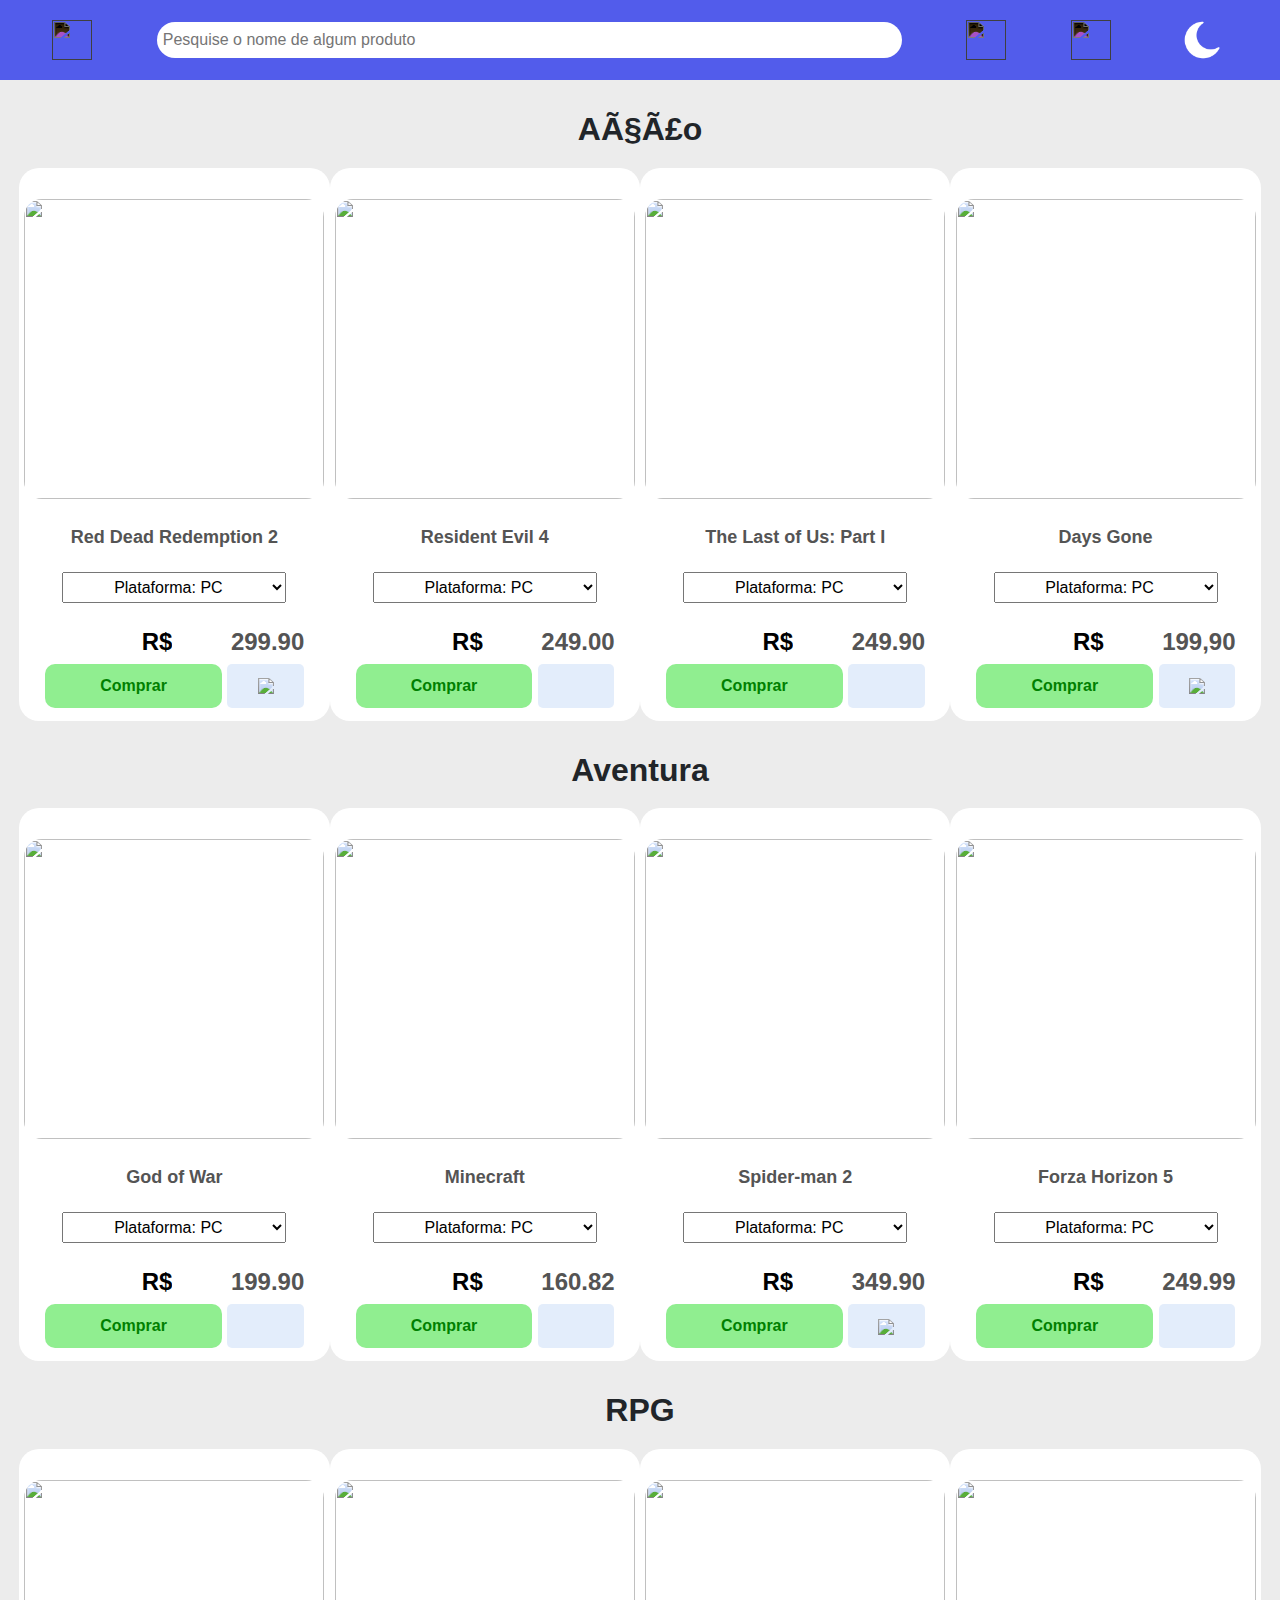
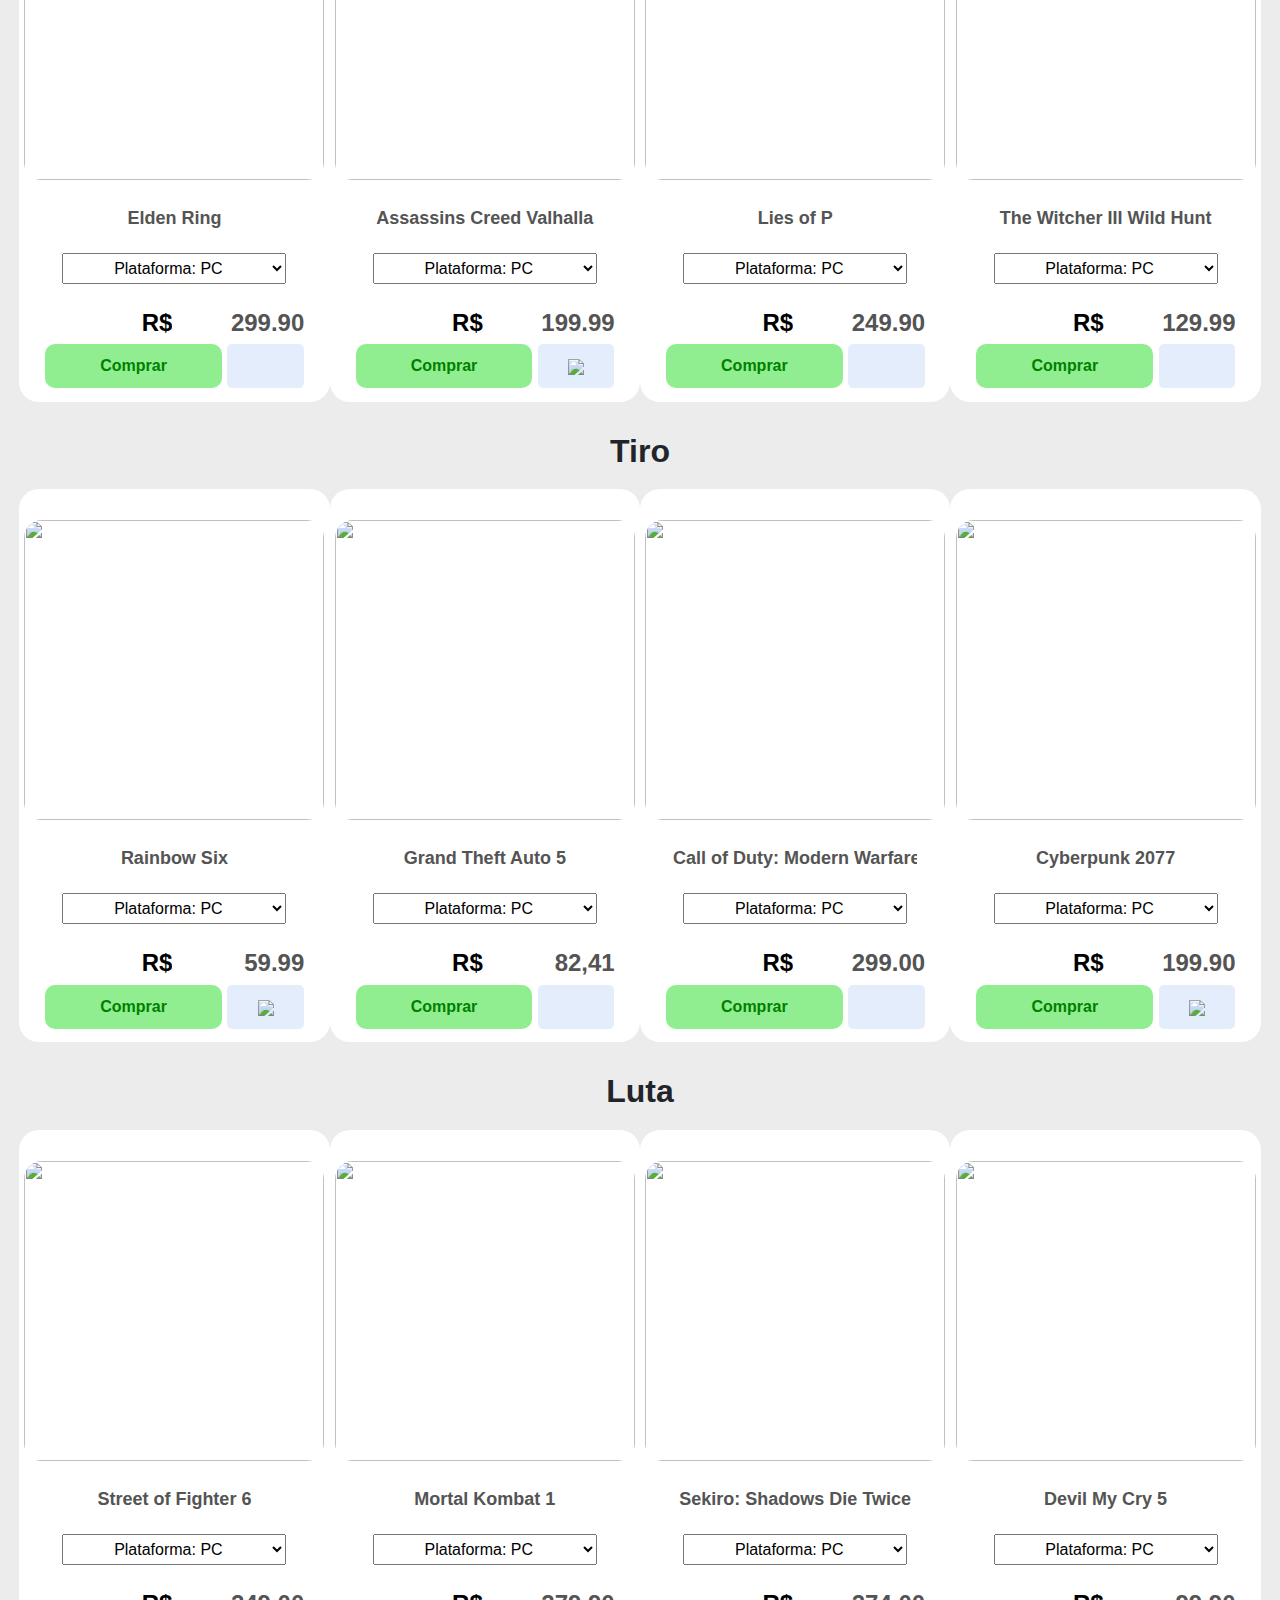
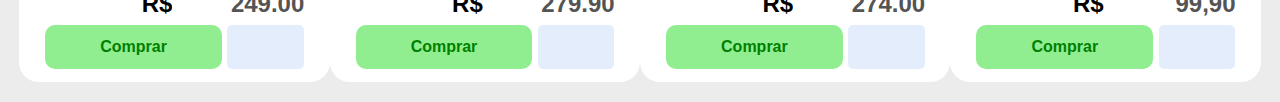
==== commit 27d92f3a: "modo dark q persiste na mudança de pag e inicio de pagina de compra de um só item" ====
--- a/index.html
+++ b/index.html
@@ -12,7 +12,7 @@
     <title>Loja online</title>
 </head>
 
-<body onload="carrinho(), loadItens()">
+<body onload="loadItens()">
     <div id="headerContainer"></div>
 
     <h2>Ação</h2>
--- a/css/index.css
+++ b/css/index.css
@@ -0,0 +1,158 @@
+.list {
+    display: flex;
+    flex-direction: row;
+    justify-content: space-around;
+    margin: 1.5%;
+}
+
+@media screen and (max-width: 767px) {
+    .list {
+        flex-direction: column;
+        justify-content: center;
+    }
+}
+
+h2{
+    margin-top: 30px;
+    text-align: center;
+    font-weight: bolder;
+}
+
+.item {
+    display: flex;
+    flex-direction: column;
+    align-items: center;
+    justify-content: center;
+    text-align: center;
+    background-color: white;
+    border-radius: 20px;
+    width: 350px;
+}
+
+@media screen and (max-width: 767px) {
+    .item {
+        margin: 0 auto;
+        margin-bottom: 2.5%;
+        margin-top: 5%;
+
+    }
+}
+
+.item div {
+    display: flex;
+    flex-direction: row;
+    width: 85%;
+}
+
+@media screen and (max-width: 767px) {
+    .item div {
+        width: 90%;
+    }
+}
+
+.item input {
+    background-color: transparent;
+    border: none;
+    outline: none;
+    width: 80%;
+}
+
+select {
+    width: 100%;
+    padding: 5px;
+    outline: none;
+    text-align: center;
+    margin: 20px;
+}
+
+option:disabled {
+    background-color: lightcoral;
+    color: red;
+}
+
+.desc {
+    text-align: center;
+    font-weight: bolder;
+    font-size: large;
+}
+
+.price {
+    text-align: right;
+    font-weight: bolder;
+    font-size: x-large;
+}
+
+.item button,
+.item a {
+    text-decoration: none;
+    border: none;
+    outline: none;
+    padding: 10px;
+    margin: 1%;
+    margin-bottom: 5%;
+    transition: 0.5s;
+}
+
+.buy {
+    background-color: lightgreen;
+    color: green;
+    font-weight: bolder;
+    border-radius: 10px;
+    width: 70%;
+}
+
+
+.buy:hover {
+    background-color: rgba(112, 185, 112, 0.788);
+    color: green;
+    transition: 0.5s;
+}
+
+.setCart:hover {
+    background-color: rgba(65, 137, 230, 0.281);
+    transition: 0.5s;
+
+}
+
+.setCart img {
+    width: 25px;
+}
+
+.setCart {
+    background-color: rgba(65, 137, 230, .15);
+    border-radius: 5px;
+    width: 30%;
+
+
+}
+
+.item .img {
+    width: 300px;
+    height: 300px;
+    margin-top: 10%;
+    border-radius: 18px;
+}
+
+
+@media screen and (max-width: 767px) {
+    .item .img {
+        width: 275px;
+        height: 275px;
+        margin-top: 5%;
+    }
+}
+
+/* dark mode */
+
+.dark .item{
+    background-color: #ffffff0e;
+}
+
+.dark select{
+    background-color: transparent;
+    color: white;
+}
+
+.dark select option{
+    color: black;
+}--- a/css/header.css
+++ b/css/header.css
@@ -5,6 +5,7 @@
 }
 
 body {
+    transition: 0.1s;
     background-color: rgb(236, 236, 236);
     text-decoration: none;
     font-family: sans-serif;
@@ -31,12 +32,14 @@
     padding: 0.5%;
     border: none;
     border-radius: 20px;
-    outline: none;
 }
 
 @media screen and (max-width: 767px) {
     .options input {
         padding: 0.2%;
+        width: 37%;
+        border-radius: 5px;
+        padding: 1%;
     }
 }
 
@@ -63,10 +66,34 @@
     display: block;
     background-color: transparent;
     border: none;
-    outline: none;
 
 }
 
 .logDesactive {
     display: none;
-}+}
+
+.theme{
+    background-color: transparent;
+    border: 0 none;
+}
+
+input:focus ,button:focus{
+    outline: none;
+}
+
+
+/* dark mode */
+.dark{
+    transition: 0.1s;
+    background-color: rgb(32, 32, 32);
+    color: white;
+}
+
+.dark input{
+    color: white;
+}
+
+.dark .options input{
+    background-color: rgb(32, 32, 32);
+}
